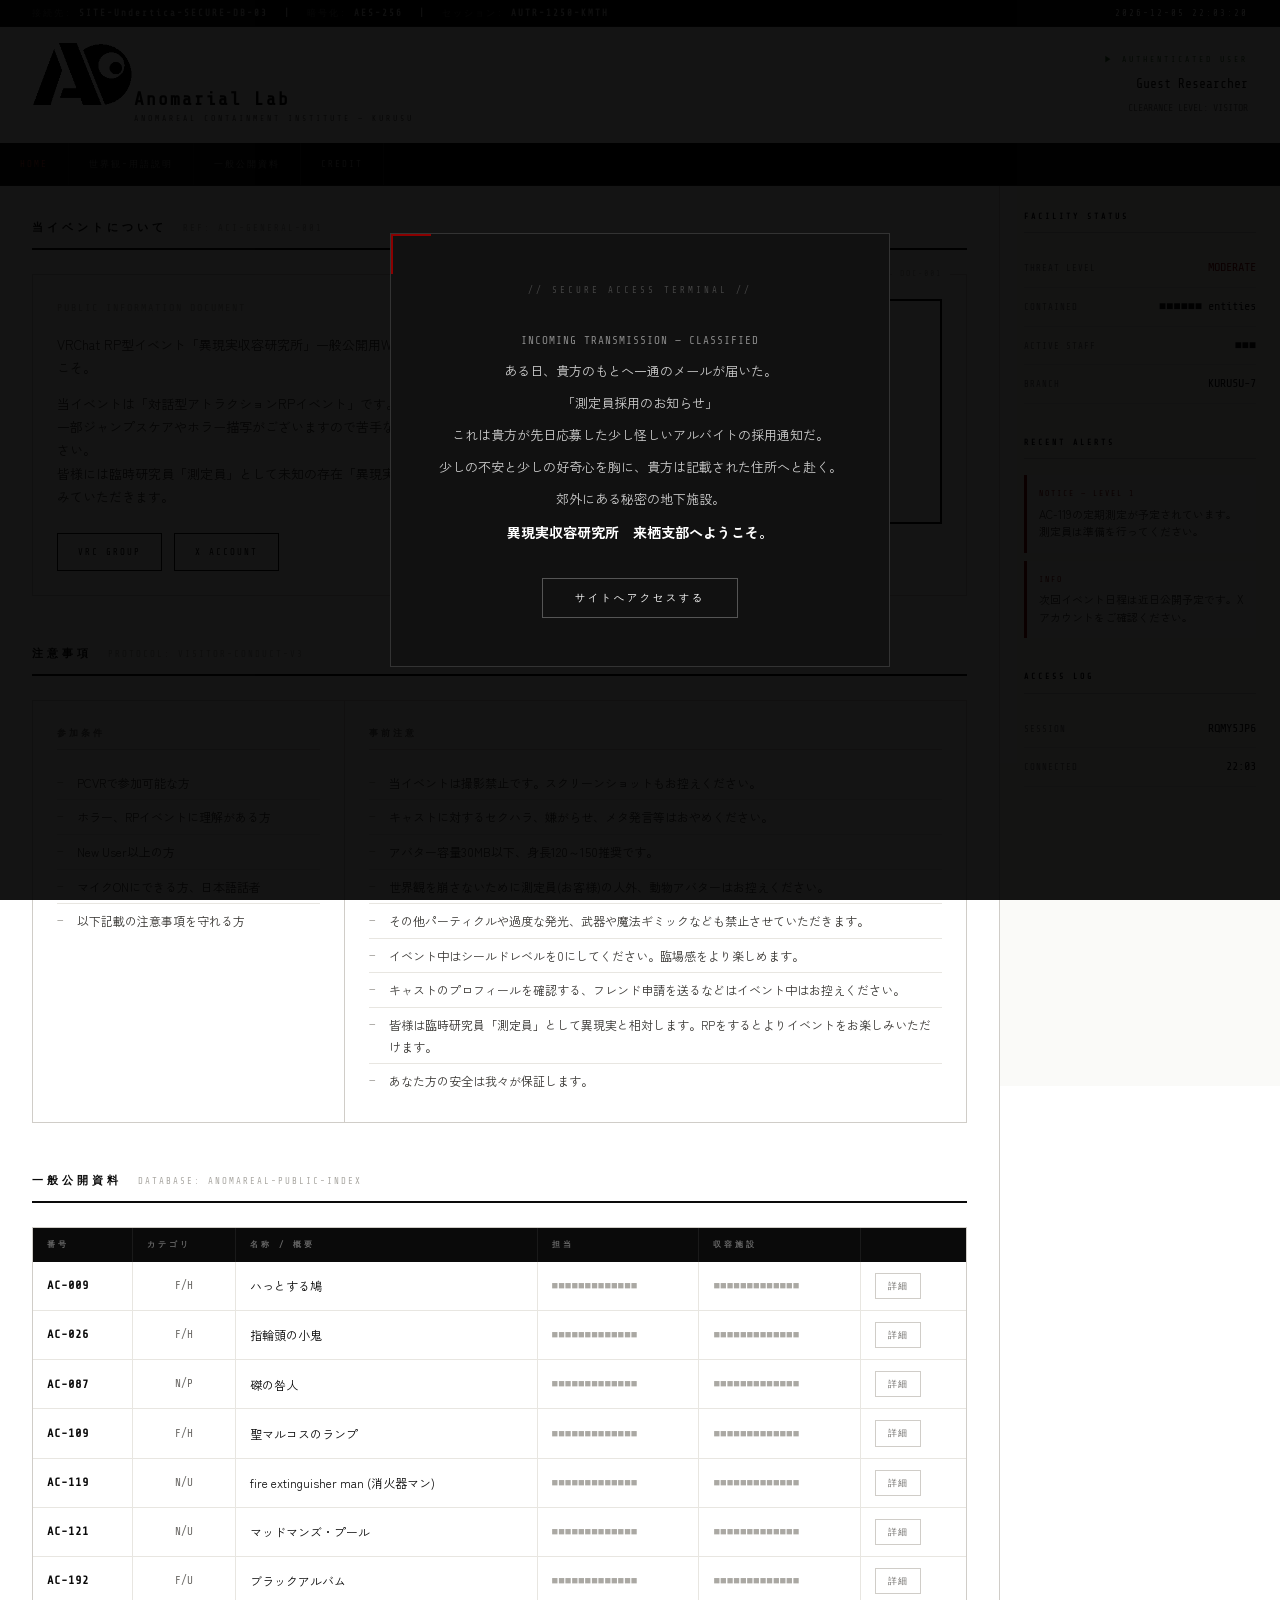
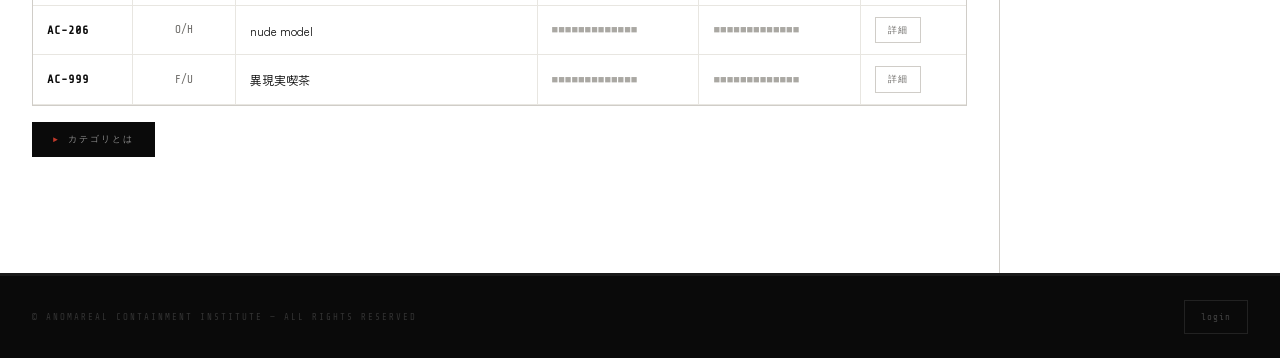
==== index.html @ 3a522d0d "Update index.html" ====
<!DOCTYPE html>
<html lang="ja">
<head>
    <meta charset="UTF-8">
    <meta name="viewport" content="width=device-width, initial-scale=1.0">
    <title>異現実収容研究所</title>
    <link rel="stylesheet" href="css/top.css">
    <link rel="stylesheet" href="css/style.css">
    <link rel="preconnect" href="https://fonts.googleapis.com">
    <link rel="preconnect" href="https://fonts.gstatic.com" crossorigin>
    <link href="https://fonts.googleapis.com/css2?family=Share+Tech+Mono&family=Zen+Kaku+Gothic+New:wght@300;400;700&family=Courier+Prime:wght@400;700&display=swap" rel="stylesheet">
    <style>
        /* ===== ACTION BUTTONS ===== */
        .anomarealActions {
            display: flex; flex-wrap: wrap; gap: 8px; padding: 16px 0 4px;
        }
        .anomarealActionBtn {
            display: inline-flex; align-items: center; gap: 8px;
            font-family: 'Share Tech Mono', 'Courier Prime', monospace; font-size: 9px; letter-spacing: 2px;
            text-transform: uppercase; padding: 10px 20px;
            background: #0a0a0a; color: #888; border: 1px solid #0a0a0a;
            cursor: pointer; transition: color 0.15s, background 0.15s; white-space: nowrap;
        }
        .anomarealActionBtn:hover { background: #1a1a1a; color: #fff; }

        /* ===== INFO POPUP ===== */
        .info-popup-overlay {
            display: flex; opacity: 0; visibility: hidden; position: fixed; inset: 0;
            background: rgba(0,0,0,0.82); justify-content: center; align-items: center;
            z-index: 9990; transition: opacity 0.3s, visibility 0.3s; padding: 20px;
        }
        .info-popup-overlay.active { opacity: 1; visibility: visible; }
        .info-popup {
            background: #fff; border: 2px solid #0a0a0a;
            width: 100%; max-width: 560px; max-height: 80vh; overflow-y: auto; position: relative;
        }
        .info-popup-header {
            background: #0a0a0a; padding: 12px 16px;
            display: flex; align-items: center; justify-content: space-between;
            position: sticky; top: 0; z-index: 1; gap: 12px;
        }
        .info-popup-header .popup-title { font-family: 'Share Tech Mono', 'Courier Prime', monospace; font-size: 9px; letter-spacing: 3px; color: #888; }
        .info-popup-header .popup-id { font-family: 'Share Tech Mono', 'Courier Prime', monospace; font-size: 8px; letter-spacing: 2px; color: #444; flex: 1; text-align: right; }
        .info-popup-close {
            font-family: 'Share Tech Mono', 'Courier Prime', monospace; font-size: 9px; letter-spacing: 1px;
            background: transparent; border: 1px solid #333; color: #555;
            padding: 4px 12px; cursor: pointer; transition: all 0.15s; flex-shrink: 0;
        }
        .info-popup-close:hover { border-color: #888; color: #aaa; }
        .info-popup-body { padding: 24px 24px 28px; }
        .info-popup-body h3 {
            font-family: 'Share Tech Mono', 'Courier Prime', monospace; font-size: 10px; letter-spacing: 3px; color: #0a0a0a;
            margin-bottom: 16px; padding-bottom: 8px; border-bottom: 1px solid #d0cdc8;
        }
        .info-popup-body p { font-size: 13px; color: #3a3835; line-height: 2; margin-bottom: 12px; }
        .info-popup-body p:last-child { margin-bottom: 0; }
        .popup-label {
            font-family: 'Share Tech Mono', 'Courier Prime', monospace; font-size: 8px; letter-spacing: 3px;
            color: #aaa8a3; display: block; margin: 20px 0 8px;
        }
        .info-popup-body ul { list-style: none; padding: 0; }
        .info-popup-body ul li {
            font-size: 12px; color: #3a3835; padding: 6px 0 6px 16px;
            border-bottom: 1px solid #e8e6e1; position: relative; line-height: 1.8;
        }
        .info-popup-body ul li::before { content: '—'; position: absolute; left: 0; font-family: 'Share Tech Mono', 'Courier Prime', monospace; color: #aaa8a3; font-size: 10px; }
        .info-popup-body ul li:last-child { border-bottom: none; }

        .anomarealActionBtn .btn-icon { font-size: 8px; color: #c0392b; }
    </style>
</head>
<body>

<!-- POPUP -->
<div id="welcomePopup" class="popup-overlay">
    <div class="popup-content">
        <p>INCOMING TRANSMISSION — CLASSIFIED</p>
        <p>ある日、貴方のもとへ一通のメールが届いた。</p>
        <p>「測定員採用のお知らせ」</p>
        <p>これは貴方が先日応募した少し怪しいアルバイトの採用通知だ。</p>
        <p>少しの不安と少しの好奇心を胸に、貴方は記載された住所へと赴く。</p>
        <p>郊外にある秘密の地下施設。</p>
        <p>異現実収容研究所　来栖支部へようこそ。</p>
        <button id="popupClose">サイトへアクセスする</button>
    </div>
</div>

<!-- TOP BAR -->
<div class="topbar">
    <span style="display: inline-block">接続先: <b>SITE-Undertica-SECURE-DB-03</b></span>
    <b>|</b>
    <span style="display: inline-block">暗号化: <b>AES-256</b></span>
    <b>|</b>
    <span style="display: inline-block">セッション: <b>AUTR-1250-KMTH</b></span>
    <span class="topbar-right" id="clock"></span>
</div>

<!-- HEADER -->
<header class="site-header">
    <a href="index.html" class="site-logo">
        <div class="logo-mark"><img src="img/logo.png" alt="Anomareal Lab"></div>
        <div class="logo-text">
            <span class="logo-main">Anomarial Lab</span>
            <span class="logo-sub">ANOMAREAL CONTAINMENT INSTITUTE — KURUSU</span>
        </div>
    </a>
    <div class="header-user">
        <span class="user-label">▶ AUTHENTICATED USER</span>
        <span class="user-name">Guest Researcher</span>
        <span class="user-level">CLEARANCE LEVEL: VISITOR</span>
    </div>
</header>

<!-- PC NAV -->
<nav class="headerNav pc">
    <ul class="site-nav">
        <li><a href="index.html" class="active">Home</a></li>
        <li><a href="glossary.html">世界観-用語説明</a></li>
        <li><a href="index.html#anomarealDB">一般公開資料</a></li>
        <li><a href="credit.html">Credit</a></li>
    </ul>
</nav>

<!-- SP NAV -->
<nav class="headerNav sp">
    <div class="sp-menu-overlay" id="spMenu">
        <ul class="site-nav">
            <li><a href="index.html">Home</a></li>
            <li><a href="glossary.html">世界観-用語説明</a></li>
            <li><a href="index.html#anomarealDB">一般公開資料</a></li>
            <li><a href="credit.html">Credit</a></li>
        </ul>
    </div>
</nav>
<button class="hamburger-btn" id="hamburger" aria-label="メニュー">
    <span class="bar"></span>
    <span class="bar"></span>
    <span class="bar"></span>
</button>

<!-- MAIN LAYOUT -->
<div class="wrap">
    <main>

        <!-- ABOUT -->
        <section style="margin-bottom: 48px;">
            <div class="section-header">
                <h2>当イベントについて</h2>
                <span class="section-id">REF: ACI-GENERAL-001</span>
            </div>
            <div class="explanationWrap">
                <div class="text-col">
                    <p>PUBLIC INFORMATION DOCUMENT</p>
                    <p>VRChat RP型イベント「異現実収容研究所」一般公開用WEBサイトへようこそ。</p>
                    <p>当イベントは「対話型アトラクションRPイベント」です。<br>
                    一部ジャンプスケアやホラー描写がございますので苦手な方はお控えください。<br>
                    皆様には臨時研究員「測定員」として未知の存在「異現実」との対話を試みていただきます。</p>
                    <div class="explanationButtonWrap">
                        <a href="https://vrchat.com/home/group/grp_bea6d950-9024-4336-a939-9d74d0cdbd9a" target="_blank" rel="noopener">VRC Group</a>
                        <a href="https://x.com/anomareal_lab" target="_blank" rel="noopener">X Account</a>
                    </div>
                </div>
                <div class="movie">
                    <iframe width="400" height="225"
                        src="https://www.youtube.com/embed/8SMOLezI03M"
                        title="異現実収容研究所　測定員向け説明動画"
                        frameborder="0"
                        allow="accelerometer; autoplay; clipboard-write; encrypted-media; gyroscope; picture-in-picture"
                        allowfullscreen></iframe>
                    <p>イベント紹介動画はこちら</p>
                </div>
            </div>
        </section>

        <!-- PRECAUTIONS -->
        <section class="precautions" style="margin-bottom: 48px;">
            <div class="section-header">
                <h2>注意事項</h2>
                <span class="section-id">PROTOCOL: VISITOR-CONDUCT-V3</span>
            </div>
            <div class="precautionsGrid">
                <div class="precautionsWrap">
                    <h3>参加条件</h3>
                    <ul>
                        <li>PCVRで参加可能な方</li>
                        <li>ホラー、RPイベントに理解がある方</li>
                        <li>New User以上の方</li>
                        <li>マイクONにできる方、日本語話者</li>
                        <li>以下記載の注意事項を守れる方</li>
                    </ul>
                </div>
                <div class="precautionsWrap">
                    <h3>事前注意</h3>
                    <ul>
                        <li>当イベントは撮影禁止です。スクリーンショットもお控えください。</li>
                        <li>キャストに対するセクハラ、嫌がらせ、メタ発言等はおやめください。</li>
                        <li>アバター容量30MB以下、身長120～150推奨です。</li>
                        <li>世界観を崩さないために測定員(お客様)の人外、動物アバターはお控えください。</li>
                        <li>その他パーティクルや過度な発光、武器や魔法ギミックなども禁止させていただきます。</li>
                        <li>イベント中はシールドレベルを0にしてください。臨場感をより楽しめます。</li>
                        <li>キャストのプロフィールを確認する、フレンド申請を送るなどはイベント中はお控えください。</li>
                        <li>皆様は臨時研究員「測定員」として異現実と相対します。RPをするとよりイベントをお楽しみいただけます。</li>
                        <li>あなた方の安全は我々が保証します。</li>
                    </ul>
                </div>
            </div>
        </section>

        <!-- DATABASE -->
        <section class="anomarealDB" id="anomarealDB">
            <div class="section-header">
                <h2>一般公開資料</h2>
                <span class="section-id">DATABASE: ANOMAREAL-PUBLIC-INDEX</span>
            </div>
            <div class="anomarealTableWrapper">
                <table class="anomarealTable">
                    <thead>
                        <tr>
                            <th>番号</th>
                            <th>カテゴリ</th>
                            <th>名称 / 概要</th>
                            <th>担当</th>
                            <th>収容施設</th>
                            <th></th>
                        </tr>
                    </thead>
                    <tbody>
                        <tr>
                            <td class="anomarealNum">AC-009</td>
                            <td class="anomarealClass">F/H</td>
                            <td class="anomarealTitle">ハっとする鳩</td>
                            <td class="anomarealCharge">■■■■■■■■■■■■■</td>
                            <td class="anomarealCharge">■■■■■■■■■■■■■</td>
                            <td><a href="public-information/AC-009.html" class="anomarealButton">詳細</a></td>
                        </tr>
                        <tr>
                            <td class="anomarealNum">AC-026</td>
                            <td class="anomarealClass">F/H</td>
                            <td class="anomarealTitle">指輪頭の小鬼</td>
                            <td class="anomarealCharge">■■■■■■■■■■■■■</td>
                            <td class="anomarealCharge">■■■■■■■■■■■■■</td>
                            <td><a href="public-information/AC-026.html" class="anomarealButton">詳細</a></td>
                        </tr>
                        <tr>
                            <td class="anomarealNum">AC-087</td>
                            <td class="anomarealClass">N/P</td>
                            <td class="anomarealTitle">磔の咎人</td>
                            <td class="anomarealCharge">■■■■■■■■■■■■■</td>
                            <td class="anomarealCharge">■■■■■■■■■■■■■</td>
                            <td><a href="public-information/AC-087.html" class="anomarealButton">詳細</a></td>
                        </tr>
                        <tr>
                            <td class="anomarealNum">AC-109</td>
                            <td class="anomarealClass">F/H</td>
                            <td class="anomarealTitle">聖マルコスのランプ</td>
                            <td class="anomarealCharge">■■■■■■■■■■■■■</td>
                            <td class="anomarealCharge">■■■■■■■■■■■■■</td>
                            <td><a href="public-information/AC-109.html" class="anomarealButton">詳細</a></td>
                        </tr>
                        <tr>
                            <td class="anomarealNum">AC-119</td>
                            <td class="anomarealClass">N/U</td>
                            <td class="anomarealTitle">fire extinguisher man (消火器マン)</td>
                            <td class="anomarealCharge">■■■■■■■■■■■■■</td>
                            <td class="anomarealCharge">■■■■■■■■■■■■■</td>
                            <td><a href="public-information/AC-119.html" class="anomarealButton">詳細</a></td>
                        </tr>
                        <tr>
                            <td class="anomarealNum">AC-121</td>
                            <td class="anomarealClass">N/U</td>
                            <td class="anomarealTitle">マッドマンズ・プール</td>
                            <td class="anomarealCharge">■■■■■■■■■■■■■</td>
                            <td class="anomarealCharge">■■■■■■■■■■■■■</td>
                            <td><a href="public-information/AC-121.html" class="anomarealButton">詳細</a></td>
                        </tr>
                        <tr>
                            <td class="anomarealNum">AC-192</td>
                            <td class="anomarealClass">F/U</td>
                            <td class="anomarealTitle">ブラックアルバム</td>
                            <td class="anomarealCharge">■■■■■■■■■■■■■</td>
                            <td class="anomarealCharge">■■■■■■■■■■■■■</td>
                            <td><a href="public-information/AC-192.html" class="anomarealButton">詳細</a></td>
                        </tr>
                        <tr>
                            <td class="anomarealNum">AC-206</td>
                            <td class="anomarealClass">O/H</td>
                            <td class="anomarealTitle">nude model</td>
                            <td class="anomarealCharge">■■■■■■■■■■■■■</td>
                            <td class="anomarealCharge">■■■■■■■■■■■■■</td>
                            <td><a href="public-information/AC-206.html" class="anomarealButton">詳細</a></td>
                        </tr>
                        <tr>
                            <td class="anomarealNum">AC-999</td>
                            <td class="anomarealClass">F/U</td>
                            <td class="anomarealTitle">異現実喫茶</td>
                            <td class="anomarealCharge">■■■■■■■■■■■■■</td>
                            <td class="anomarealCharge">■■■■■■■■■■■■■</td>
                            <td><a href="public-information/AC-999.html" class="anomarealButton">詳細</a></td>
                        </tr>
                    </tbody>
                </table>
            </div>
            <div class="anomarealActions">
                <button class="anomarealActionBtn" id="infoBtn">
                    <span class="btn-icon">&#9658;</span>カテゴリとは
                </button>
            </div>

            <div class="info-popup-overlay" id="infoPopup">
                <div class="info-popup">
                    <div class="info-popup-header">
                        <span class="popup-title">TERMS &amp; DISCLAIMER</span>
                        <span class="popup-id">ACI-LEGAL-001</span>
                        <button class="info-popup-close" data-target="infoPopup">&#10005;</button>
                    </div>
                    <div class="info-popup-body">
                        <h3>カテゴリ</h3>
                        <span class="popup-label">TERMS OF USE</span>
                        <ul>
                            <li>適切な収容管理のためにカテゴリを選別する必要がある。友好/危険の頭文字表記で記録する。O/P(敵対かつ危険)は抹消対象とする。</li>
                            <li>
                                友好カテゴリ<br>
                                Opponents・・・敵対、攻撃的<br>
                                Neutral・・・中立<br>
                                Friendly・・・友好、献身的<br>
                            </li>
                            <li>
                                危険カテゴリ<br>
                                Perilous・・・危険かつ制御不能、強大な力<br>
                                Useful・・・危険かつ制御可能、有用可能<br>
                                Harmless・・・無害、有用性なし<br>
                            </li>
                        </ul>
                    </div>
                </div>
            </div>
        </section>

    </main>

    <!-- ASIDE -->
    <aside>
        <div class="aside-block">
            <h3>Facility Status</h3>
            <div class="aside-stat">
                <span class="label">THREAT LEVEL</span>
                <span class="value red">MODERATE</span>
            </div>
            <div class="aside-stat">
                <span class="label">CONTAINED</span>
                <span class="value">■■■■■■ entities</span>
            </div>
            <div class="aside-stat">
                <span class="label">ACTIVE STAFF</span>
                <span class="value">■■■</span>
            </div>
            <div class="aside-stat">
                <span class="label">BRANCH</span>
                <span class="value">KURUSU-7</span>
            </div>
        </div>
        <div class="aside-block">
            <h3>Recent Alerts</h3>
            <div class="aside-alert">
                <div class="alert-level">NOTICE — LEVEL 1</div>
                <p>AC-119の定期測定が予定されています。測定員は準備を行ってください。</p>
            </div>
            <div class="aside-alert">
                <div class="alert-level">INFO</div>
                <p>次回イベント日程は近日公開予定です。Xアカウントをご確認ください。</p>
            </div>
        </div>
        <div class="aside-block">
            <h3>Access Log</h3>
            <div class="aside-stat">
                <span class="label">SESSION</span>
                <span class="value" id="sessionId">—</span>
            </div>
            <div class="aside-stat">
                <span class="label">CONNECTED</span>
                <span class="value" id="connTime">—</span>
            </div>
        </div>
    </aside>
</div>

<!-- FOOTER -->
<footer class="site-footer">
    <span class="footer-copy">© ANOMAREAL CONTAINMENT INSTITUTE — ALL RIGHTS RESERVED</span>
    <ul>
        <li><a href="login.html">login</a></li>
    </ul>
</footer>

<script>
    // Popup — sessionStorage で離脱するまで再表示しない
    const popup = document.getElementById('welcomePopup');
    if (!sessionStorage.getItem('popupSeen')) {
        popup.classList.add('active');
    }
    document.getElementById('popupClose').addEventListener('click', () => {
        popup.classList.remove('active');
        sessionStorage.setItem('popupSeen', '1');
    });
    // 閉じるボタンを押さずに別ページへ移動した場合もフラグを保存
    window.addEventListener('pagehide', () => {
        sessionStorage.setItem('popupSeen', '1');
    });
 
    // Clock
    function updateClock() {
        const now = new Date();
        const pad = n => String(n).padStart(2, '0');
        document.getElementById('clock').textContent =
            `${now.getFullYear()}-${pad(now.getMonth()+1)}-${pad(now.getDate())} ${pad(now.getHours())}:${pad(now.getMinutes())}:${pad(now.getSeconds())}`;
    }
    setInterval(updateClock, 1000);
    updateClock();
 
    // Session info
    const sid = Math.random().toString(36).slice(2, 10).toUpperCase();
    document.getElementById('sessionId').textContent = sid;
    const now = new Date();
    document.getElementById('connTime').textContent =
        `${String(now.getHours()).padStart(2,'0')}:${String(now.getMinutes()).padStart(2,'0')}`;
 
    // Hamburger
    const btn = document.getElementById('hamburger');
    const menu = document.getElementById('spMenu');
    btn.addEventListener('click', () => {
        const open = btn.classList.toggle('is-open');
        menu.classList.toggle('is-open', open);
        document.body.classList.toggle('nav-open', open);
    });
</script>
<script>
    // ===== INFO POPUPS =====
    function openInfoPopup(id) {
        document.getElementById(id).classList.add('active');
        document.body.classList.add('nav-open');
    }
    function closeInfoPopup(id) {
        document.getElementById(id).classList.remove('active');
        if (!document.querySelector('.info-popup-overlay.active')) {
            document.body.classList.remove('nav-open');
        }
    }
    document.getElementById('infoBtn').addEventListener('click',     () => openInfoPopup('infoPopup'));
    document.querySelectorAll('.info-popup-close').forEach(el => {
        el.addEventListener('click', () => closeInfoPopup(el.dataset.target));
    });
    document.querySelectorAll('.info-popup-overlay').forEach(overlay => {
        overlay.addEventListener('click', e => {
            if (e.target === overlay) closeInfoPopup(overlay.id);
        });
    });
    document.addEventListener('keydown', e => {
        if (e.key === 'Escape') {
            document.querySelectorAll('.info-popup-overlay.active').forEach(el => closeInfoPopup(el.id));
        }
    });
</script>
<script src="https://code.jquery.com/jquery-3.7.1.min.js"></script>
<script>
    $(function () {
        $('a[href^="#"]').click(function () {
            var speed = 400;
            var href = $(this).attr("href");
            var target = $(href == "#" || href == "" ? 'html' : href);
            var position = target.offset().top;
            $('body,html').animate({
                scrollTop: position - 100
            }, speed, 'swing');
            return false;
        });
    });
</script>
</body>
</html>
---- css/top.css ----
/* ===== POPUP ===== */
.popup-overlay {
    display: flex;
    opacity: 0;
    visibility: hidden;
    position: fixed;
    inset: 0;
    background: rgba(0,0,0,0.92);
    justify-content: center;
    align-items: center;
    z-index: 9999;
    transition: opacity 0.8s ease, visibility 0.8s ease;
}

.popup-overlay.active {
    opacity: 1;
    visibility: visible;
}
.popup-content {
    background: #111;
    border: 1px solid #333;
    padding: 48px 40px;
    max-width: 500px;
    width: 90%;
    text-align: center;
    position: relative;
}
.popup-content::before {
    content: '// SECURE ACCESS TERMINAL //';
    display: block;
    font-family: 'Share Tech Mono', 'Courier Prime', monospace;
    font-size: 9px;
    letter-spacing: 3px;
    color: #444;
    margin-bottom: 32px;
}
.popup-content::after {
    content: '';
    position: absolute;
    top: 0; left: 0;
    width: 40px; height: 40px;
    border-top: 2px solid #8b0000;
    border-left: 2px solid #8b0000;
}
.popup-content p {
    color: #ccc;
    font-size: 13px;
    line-height: 2;
    font-family: 'Zen Kaku Gothic New', sans-serif;
    margin-bottom: 6px;
}
.popup-content p:first-of-type {
    color: #888;
    font-size: 11px;
    font-family: 'Share Tech Mono', 'Courier Prime', monospace;
    letter-spacing: 1px;
}
.popup-content p:last-of-type {
    color: #fff;
    font-size: 14px;
    font-weight: 700;
    margin-bottom: 32px;
}
#popupClose {
    font-family: 'Share Tech Mono', 'Courier Prime', monospace;
    font-size: 10px;
    letter-spacing: 3px;
    text-transform: uppercase;
    background: transparent;
    color: #fff;
    border: 1px solid #555;
    padding: 12px 32px;
    cursor: pointer;
    transition: all 0.2s;
}
#popupClose:hover {
    border-color: #8b0000;
    color: #8b0000;
}

/* ===== SECTION HEADERS ===== */
.section-header {
    display: flex;
    align-items: baseline;
    gap: 16px;
    margin-bottom: 24px;
    padding-bottom: 10px;
    border-bottom: 2px solid #0a0a0a;
}
.section-header h2 {
    font-family: 'Share Tech Mono', 'Courier Prime', monospace;
    font-size: 11px;
    letter-spacing: 4px;
    text-transform: uppercase;
    color: #0a0a0a;
}
.section-header .section-id {
    font-family: 'Share Tech Mono', 'Courier Prime', monospace;
    font-size: 9px;
    color: #aaa8a3;
    letter-spacing: 2px;
}

/* ===== EXPLANATION ===== */
.explanationWrap {
    display: flex;
    gap: 48px;
    align-items: flex-start;
    margin-bottom: 48px;
    padding: 24px;
    background: #fff;
    border: 1px solid #d0cdc8;
    position: relative;
}
.explanationWrap::before {
    content: 'DOC-001';
    position: absolute;
    top: -1px; right: 16px;
    font-family: 'Share Tech Mono', 'Courier Prime', monospace;
    font-size: 8px;
    letter-spacing: 2px;
    color: #aaa8a3;
    background: #fff;
    padding: 0 8px;
    transform: translateY(-50%);
}
.explanationWrap .text-col { 
    flex: 1; min-width: 0; 
}
.explanationWrap p {
    color: #3a3835;
    margin-bottom: 12px;
    font-size: 13px;
}
.explanationWrap p:first-child {
    font-family: 'Share Tech Mono', 'Courier Prime', monospace;
    font-size: 10px;
    letter-spacing: 2px;
    color: #aaa8a3;
    margin-bottom: 16px;
}

.explanationButtonWrap {
    display: flex;
    gap: 12px;
    margin-top: 24px;
}
.explanationButtonWrap a {
    font-family: 'Share Tech Mono', 'Courier Prime', monospace;
    font-size: 9px;
    letter-spacing: 2px;
    text-transform: uppercase;
    padding: 10px 20px;
    border: 1px solid #0a0a0a;
    color: #0a0a0a;
    transition: all 0.15s;
}
.explanationButtonWrap a:hover {
    background: #0a0a0a;
    color: #fff
}

.movie { flex-shrink: 0; }
.movie iframe {
    display: block;
    border: 2px solid #0a0a0a;
    max-width: 100%;
}
.movie p {
    font-family: 'Share Tech Mono', 'Courier Prime', monospace;
    font-size: 9px;
    letter-spacing: 1px;
    color: #aaa8a3;
    text-align: center;
    margin-top: 6px !important;
}

/* ===== PRECAUTIONS ===== */
.precautions {
    margin-bottom: 48px;
}
.precautionsGrid {
    display: grid;
    grid-template-columns: 1fr 2fr;
    gap: 1px;
    background: #d0cdc8;
    border: 1px solid #d0cdc8;
}
.precautionsWrap {
    background: #fff;
    padding: 24px;
}
.precautionsWrap h3 {
    font-family: 'Share Tech Mono', 'Courier Prime', monospace;
    font-size: 9px;
    letter-spacing: 3px;
    text-transform: uppercase;
    color: #6b6966;
    margin-bottom: 16px;
    padding-bottom: 8px;
    border-bottom: 1px solid #d0cdc8;
}
.precautionsWrap ul {
    list-style: none;
    padding: 0;
}
.precautionsWrap ul li {
    font-size: 12px;
    color: #3a3835;
    padding: 6px 0 6px 20px;
    border-bottom: 1px solid #e8e6e1;
    position: relative;
}
.precautionsWrap ul li::before {
    content: '—';
    position: absolute;
    left: 0;
    font-family: 'Share Tech Mono', 'Courier Prime', monospace;
    color: #aaa8a3;
}
.precautionsWrap ul li:last-child { 
    border-bottom: none; 
}

/* ===== DATABASE TABLE ===== */
.anomarealDB {
    margin-bottom: 48px;
}
.anomarealTableWrapper {
    width: 100%;
    overflow-x: auto;
    display: block;
    border: 1px solid #d0cdc8;
    -webkit-overflow-scrolling: touch;
}
.anomarealTable {
    width: 100%;
    min-width: 640px;
    border-collapse: collapse;
    font-size: 12px;
    background: #fff;
}
.anomarealTable thead tr {
    background: #0a0a0a;
}
.anomarealTable th {
    font-family: 'Share Tech Mono', 'Courier Prime', monospace;
    font-size: 8px;
    letter-spacing: 3px;
    text-transform: uppercase;
    color: #666;
    text-align: left;
    padding: 10px 14px;
    white-space: nowrap;
    border-right: 1px solid #1a1a1a;
}
.anomarealTable th:last-child { 
    border-right: none; 
}
.anomarealTable tbody tr {
    cursor: pointer;
    border-bottom: 1px solid #e8e6e1;
    transition: background 0.1s;
}
.anomarealTable tbody tr:hover {
     background: #e8e6e1;
    }
.anomarealTable tbody tr td {
    padding: 11px 14px;
    vertical-align: middle;
    border-right: 1px solid #e8e6e1;
}
.anomarealTable tbody tr td:last-child { 
    border-right: none;
}
.anomarealNum {
    font-family: 'Share Tech Mono', 'Courier Prime', monospace;
    font-size: 12px;
    font-weight: bold;
    color: #0a0a0a;
    white-space: nowrap;
    letter-spacing: 1px;
}
.anomarealClass {
    font-family: 'Share Tech Mono', 'Courier Prime', monospace;
    font-size: 11px;
    text-align: center;
    white-space: nowrap;
    color: #6b6966;
}
.anomarealTitle {
    font-size: 12px;
    color: #0a0a0a;
}
.anomarealCharge {
    font-family: 'Share Tech Mono', 'Courier Prime', monospace;
    font-size: 11px;
    color: #aaa8a3;
    white-space: nowrap;
}
.anomarealButton {
    display: inline-block;
    padding: 4px 12px;
    background: transparent;
    border: 1px solid #d0cdc8;
    font-family: 'Share Tech Mono', 'Courier Prime', monospace;
    font-size: 9px;
    letter-spacing: 1px;
    color: #6b6966;
    white-space: nowrap;
    transition: all 0.1s;
}
.anomarealButton:hover {
    border-color: #0a0a0a;
    color: #0a0a0a;
    background: #0a0a0a;
    color: #fff;
}

@media (max-width: 768px) {
    .explanationWrap {
        flex-direction: column;
        gap: 24px;
        padding: 20px 16px;
    }
    .explanationWrap .movie {
        margin: 0 auto;
    }
    .movie iframe { 
        width: 100%; height: auto; aspect-ratio: 16/9; 
    }
    .precautionsGrid {
        grid-template-columns: 1fr;
    }
}

@media (max-width: 480px) {
    .explanationButtonWrap { 
        flex-direction: column; 
    }
    .explanationButtonWrap a { 
        text-align: center; 
    }
}
---- css/style.css ----
*, *::before, *::after { 
    box-sizing: border-box; margin: 0; padding: 0; 
}

html {
    background: #0a0a0a;
    scroll-behavior: smooth;
}

body {
    background: #fff;
    font-family: 'Zen Kaku Gothic New', sans-serif;
    font-size: 13px;
    line-height: 1.8;
    color: #000;
    min-height: 100vh;
    max-width: 1920px;
    margin: 0 auto;
    position: relative;
}

a { 
    text-decoration: none; color: inherit;
}

/* ===== TOP BAR ===== */
.topbar {
    background: #0a0a0a;
    color: #555;
    font-family: 'Share Tech Mono', 'Courier Prime', monospace;
    font-size: 9px;
    padding: 5px 32px;
    display: flex;
    align-items: center;
    gap: 16px;
    letter-spacing: 2px;
    border-bottom: 1px solid #1a1a1a;
}
.topbar b { 
    color: #b7b7b7;
 }
.topbar .topbar-right {
    margin-left: auto;
    color: #fff;
}

/* ===== HEADER ===== */
.site-header {
    background: #fff;
    padding: 16px 32px;
    display: flex;
    align-items: center;
    justify-content: space-between;
    gap: 20px;
}
.site-logo {
    display: flex;
    align-items: baseline;
    gap: 12px;
    text-decoration: none;
}
.site-logo .logo-mark {
    width: 90px;
    height: 60px;
}
.site-logo .logo-mark img {
    width: 100px;
    height: fit-content;
}
.site-logo .logo-text {
    display: flex;
    flex-direction: column;
}
.site-logo .logo-text .logo-main {
    font-family: 'Share Tech Mono', 'Courier Prime', monospace;
    font-size: 18px;
    font-weight: bold;
    color: #0a0a0a;
    letter-spacing: 2px;
    line-height: 1;
}
.site-logo .logo-text .logo-sub {
    font-family: 'Share Tech Mono', 'Courier Prime', monospace;
    font-size: 8px;
    color: #53514e;
    letter-spacing: 3px;
    margin-top: 4px;
}

.header-user {
    display: flex;
    flex-direction: column;
    align-items: flex-end;
    gap: 4px;
}
.user-label {
    font-family: 'Share Tech Mono', 'Courier Prime', monospace;
    font-size: 8px;
    letter-spacing: 3px;
    color: #2a6b2a;
    text-transform: uppercase;
}
.user-name {
    font-family: 'Share Tech Mono', 'Courier Prime', monospace;
    font-size: 13px;
    color: #0a0a0a;
}
.user-level {
    font-family: 'Share Tech Mono', 'Courier Prime', monospace;
    font-size: 10px;
    color: #6b6966;
}

/* ===== NAV ===== */
.headerNav.pc {
    background: #0a0a0a;
    border-bottom: 1px solid #1a1a1a;
    position: sticky;
    top: 0;
    z-index: 100;
}
.headerNav.pc .site-nav {
    display: flex;
    list-style: none;
}
.headerNav.pc .site-nav a {
    display: block;
    padding: 13px 20px;
    font-family: 'Share Tech Mono', 'Courier Prime', monospace;
    font-size: 9px;
    letter-spacing: 2px;
    text-transform: uppercase;
    color: #888;
    text-decoration: none;
    transition: color 0.2s, background 0.2s;
    white-space: nowrap;
    border-right: 1px solid #1a1a1a;
}
.headerNav.pc .site-nav a:hover {
    color: #fff;
    background: #1a1a1a;
}
.headerNav.pc .site-nav a.active { 
    color: #c0392b;
}

/* ===== LAYOUT ===== */
.wrap {
    display: flex;
    gap: 0;
    align-items: flex-start;
}
main {
    flex: 1;
    min-width: 0;
    padding: 32px 32px 64px;
    border-right: 1px solid #d0cdc8;
}

/* ===== ASIDE ===== */
aside {
    width: 280px;
    flex-shrink: 0;
    padding: 24px;
    background: #fafaf8;
    min-height: 100vh;
}
.aside-block {
    margin-bottom: 32px;
}
.aside-block h3 {
    font-family: 'Share Tech Mono', 'Courier Prime', monospace;
    font-size: 8px;
    letter-spacing: 3px;
    text-transform: uppercase;
    color: var(--gray-300);
    padding-bottom: 8px;
    border-bottom: 1px solid #d0cdc8;
    margin-bottom: 16px;
}
.aside-stat {
    display: flex;
    justify-content: space-between;
    align-items: baseline;
    padding: 8px 0;
    border-bottom: 1px solid #e8e6e1;
}
.aside-stat .label {
    font-family: 'Share Tech Mono', 'Courier Prime', monospace;
    font-size: 9px;
    letter-spacing: 1px;
    color: #6b6966;
}
.aside-stat .value {
    font-family: 'Share Tech Mono', 'Courier Prime', monospace;
    font-size: 12px;
    color: #0a0a0a;
}
.aside-stat .value.red { 
    color: #8b0000;
}
.aside-alert {
    background: #fff;
    border-left: 3px solid #8b0000;
    padding: 12px;
    margin-bottom: 8px;
}
.aside-alert .alert-level {
    font-family: 'Share Tech Mono', 'Courier Prime', monospace;
    font-size: 8px;
    letter-spacing: 2px;
    color: #8b0000;
    margin-bottom: 4px;
}
.aside-alert p {
    font-size: 11px;
    color: #3a3835;
    line-height: 1.6;
}

/* ===== FOOTER ===== */
.site-footer {
    background: #0a0a0a;
    color: #444;
    padding: 24px 32px;
    display: flex;
    align-items: center;
    justify-content: space-between;
    flex-wrap: wrap;
    gap: 16px;
    border-top: 3px solid #1a1a1a;
}
.site-footer .footer-copy {
    font-family: 'Share Tech Mono', 'Courier Prime', monospace;
    font-size: 9px;
    letter-spacing: 2px;
    color: #333;
}
.site-footer ul {
    display: flex;
    list-style: none;
    gap: 0;
}
.site-footer ul li a {
    font-family: 'Share Tech Mono', 'Courier Prime', monospace;
    font-size: 9px;
    letter-spacing: 1px;
    color: #444;
    padding: 8px 16px;
    border: 1px solid #222;
    margin-left: -1px;
    display: block;
    transition: all 0.15s;
}
.site-footer ul li a:hover {
    background: #1a1a1a;
    color: #888;
}

/* ===== MOBILE NAV ===== */
.headerNav.sp { 
    display: none; 
}
.hamburger-btn {
    position: fixed;
    top: 14px; right: 16px;
    z-index: 1000;
    display: none;
    flex-direction: column;
    justify-content: center;
    align-items: center;
    gap: 5px;
    width: 44px; height: 44px;
    background: #0a0a0a;
    border: 1px solid #333;
    cursor: pointer;
    padding: 0;
}
.hamburger-btn .bar {
    display: block;
    width: 22px; height: 1.5px;
    background: #fff;
    transition: transform 0.3s, opacity 0.3s;
    transform-origin: center;
}
.hamburger-btn.is-open .bar:nth-child(1) { 
    transform: translateY(6.5px) rotate(45deg);
}
.hamburger-btn.is-open .bar:nth-child(2) { 
    opacity: 0; transform: scaleX(0); 
}
.hamburger-btn.is-open .bar:nth-child(3) {
     transform: translateY(-6.5px) rotate(-45deg); 
}

.sp-menu-overlay {
    position: fixed;
    inset: 0;
    z-index: 999;
    background: #0a0a0a;
    display: flex;
    flex-direction: column;
    justify-content: center;
    align-items: center;
    opacity: 0;
    pointer-events: none;
    transition: opacity 0.3s;
}
.sp-menu-overlay.is-open { 
    opacity: 1; pointer-events: auto; 
}
.headerNav.sp .site-nav { 
    list-style: none; text-align: center; width: 100%; 
}
.headerNav.sp .site-nav a {
    display: block;
    padding: 18px 32px;
    font-family: 'Share Tech Mono', 'Courier Prime', monospace;
    font-size: 11px;
    letter-spacing: 3px;
    text-transform: uppercase;
    color: #666;
    border-bottom: 1px solid #1a1a1a;
    transition: color 0.2s;
}
.headerNav.sp .site-nav li:first-child a { 
    border-top: 1px solid #1a1a1a; 
}
.headerNav.sp .site-nav a:hover { 
    color: #fff; 
}
.sp-menu-overlay .site-nav li {
    transform: translateY(12px);
    opacity: 0;
    transition: transform 0.4s, opacity 0.4s;
}
.sp-menu-overlay.is-open .site-nav li { transform: translateY(0); opacity: 1; }
.sp-menu-overlay.is-open .site-nav li:nth-child(1) { transition-delay: 0.05s; }
.sp-menu-overlay.is-open .site-nav li:nth-child(2) { transition-delay: 0.10s; }
.sp-menu-overlay.is-open .site-nav li:nth-child(3) { transition-delay: 0.15s; }
.sp-menu-overlay.is-open .site-nav li:nth-child(4) { transition-delay: 0.20s; }
.sp-menu-overlay.is-open .site-nav li:nth-child(5) { transition-delay: 0.25s; }

body.nav-open { 
    overflow: hidden; 
}

/* ===== RESPONSIVE ===== */
@media (max-width: 1200px) {
    aside { 
        width: 240px; 
    }
}
@media (max-width: 1024px) {
    aside { 
        display: none; 
    }
    main { 
        border-right: none; 
    }
}
@media (max-width: 768px) {
    .topbar {
         padding: 5px 16px; 
        }
    .site-header { 
        padding: 12px 16px; 
    }
    .site-logo .logo-text .logo-main { 
        font-size: 14px; 
    }
    .site-logo .logo-text .logo-sub {
         display: none; 
        }
    .header-user { 
        display: none; 
    }
    .topbar .topbar-right {
        display: none;
    }
    .headerNav.pc { 
        display: none; 
    }
    .headerNav.sp { 
        display: block; 
    }
    .hamburger-btn { 
        display: flex;
     }
    main { 
        padding: 20px 16px 48px; 
    }
    .site-footer {
        flex-direction: column;
        align-items: flex-start;
        padding: 20px 16px;
    }
}
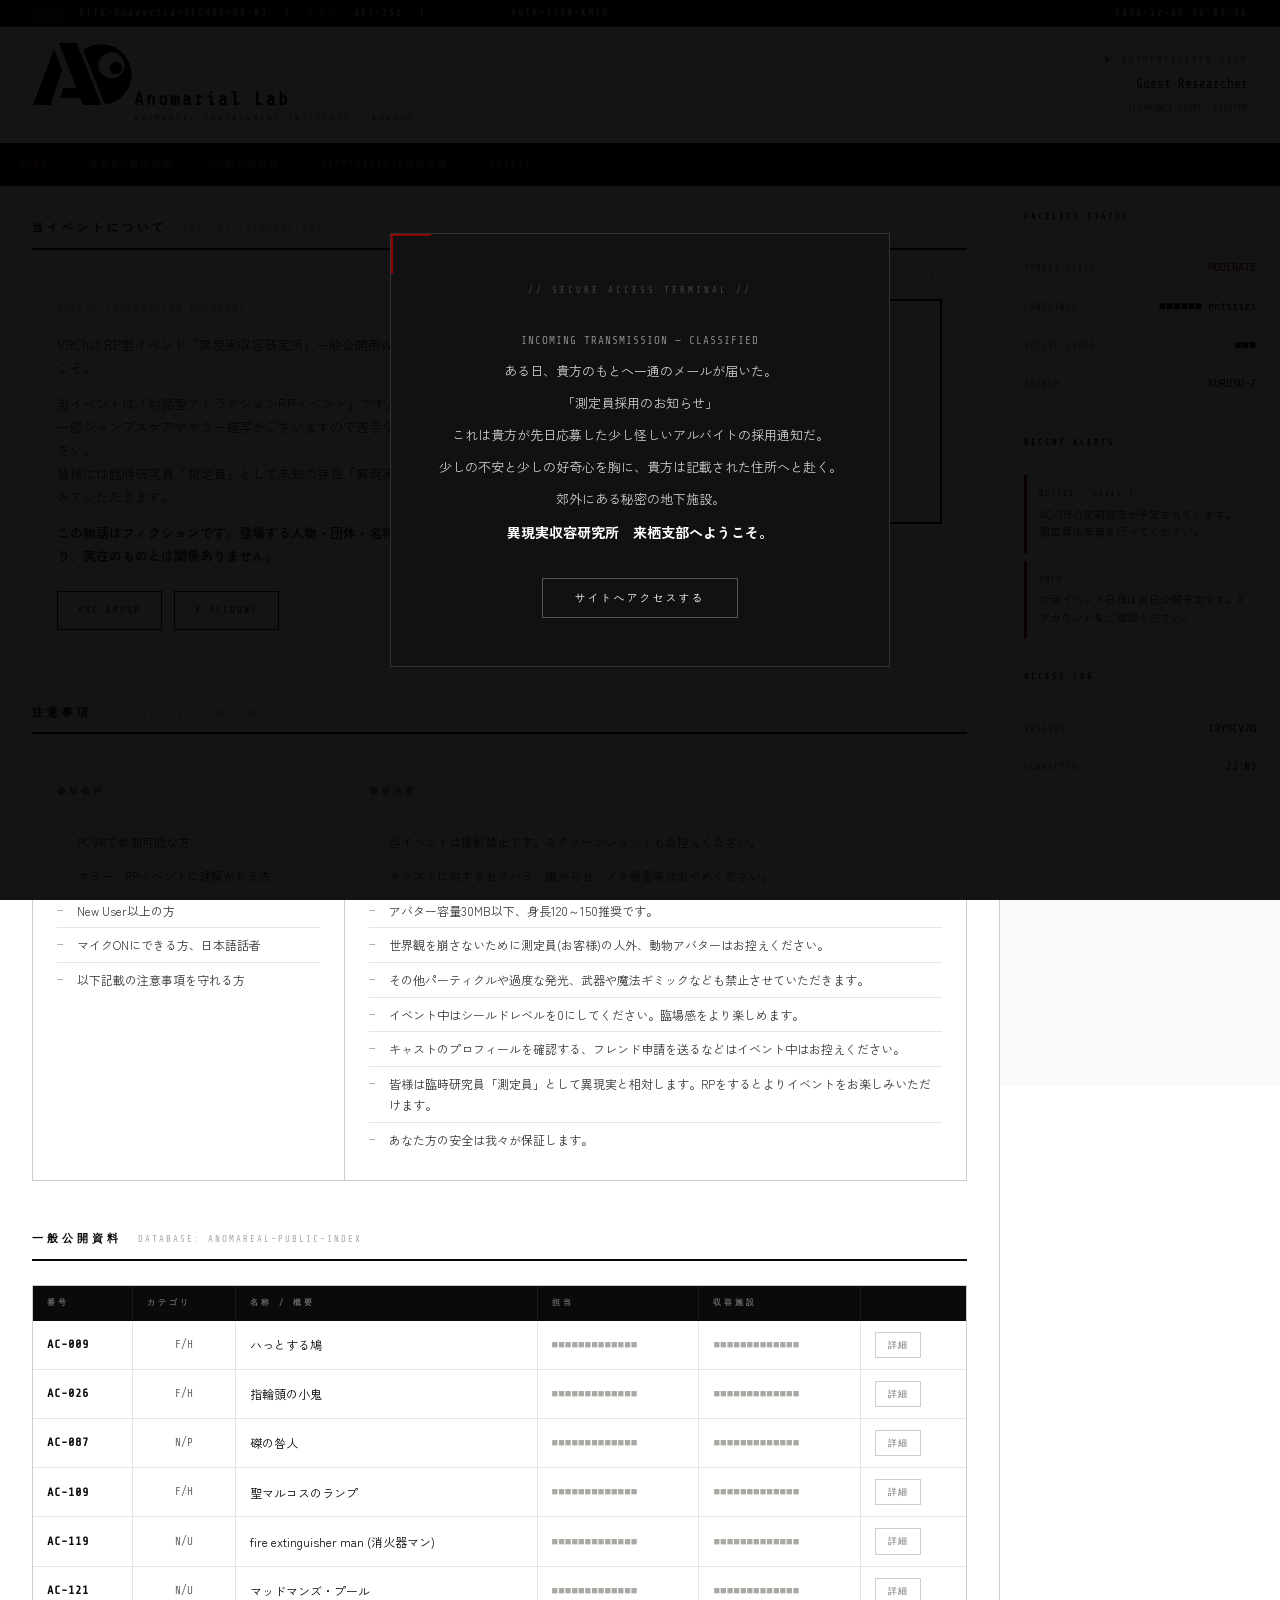
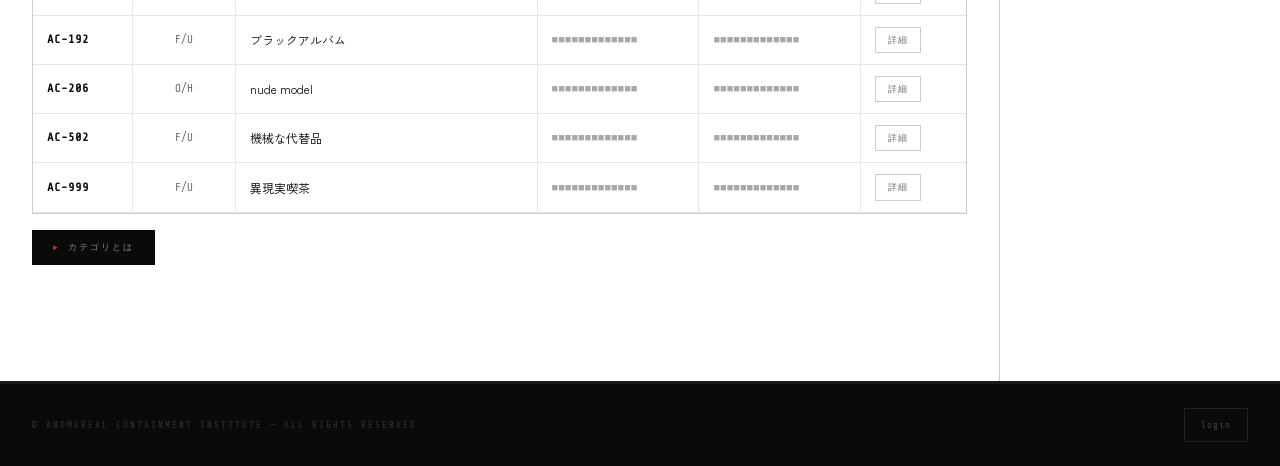
==== commit e7f437f9: "Add files via upload" ====
--- a/index.html
+++ b/index.html
@@ -117,6 +117,7 @@
         <li><a href="index.html" class="active">Home</a></li>
         <li><a href="glossary.html">世界観-用語説明</a></li>
         <li><a href="index.html#anomarealDB">一般公開資料</a></li>
+        <li><a href="rolefit.html">AnomerealLab役職診断</a></li>
         <li><a href="credit.html">Credit</a></li>
     </ul>
 </nav>
@@ -127,7 +128,7 @@
         <ul class="site-nav">
             <li><a href="index.html">Home</a></li>
             <li><a href="glossary.html">世界観-用語説明</a></li>
-            <li><a href="index.html#anomarealDB">一般公開資料</a></li>
+            <li><a href="rolefit.html">一般公開資料</a></li>
             <li><a href="credit.html">Credit</a></li>
         </ul>
     </div>
@@ -155,6 +156,7 @@
                     <p>当イベントは「対話型アトラクションRPイベント」です。<br>
                     一部ジャンプスケアやホラー描写がございますので苦手な方はお控えください。<br>
                     皆様には臨時研究員「測定員」として未知の存在「異現実」との対話を試みていただきます。</p>
+                    <p style="font-weight: bold;">この物語はフィクションです。登場する人物・団体・名称等は架空であり、実在のものとは関係ありません。</p>
                     <div class="explanationButtonWrap">
                         <a href="https://vrchat.com/home/group/grp_bea6d950-9024-4336-a939-9d74d0cdbd9a" target="_blank" rel="noopener">VRC Group</a>
                         <a href="https://x.com/anomareal_lab" target="_blank" rel="noopener">X Account</a>
@@ -162,7 +164,7 @@
                 </div>
                 <div class="movie">
                     <iframe width="400" height="225"
-                        src="https://www.youtube.com/embed/8SMOLezI03M"
+                        src="https://www.youtube.com/embed/udHeMA-ICes"
                         title="異現実収容研究所　測定員向け説明動画"
                         frameborder="0"
                         allow="accelerometer; autoplay; clipboard-write; encrypted-media; gyroscope; picture-in-picture"
@@ -288,6 +290,14 @@
                             <td class="anomarealCharge">■■■■■■■■■■■■■</td>
                             <td class="anomarealCharge">■■■■■■■■■■■■■</td>
                             <td><a href="public-information/AC-206.html" class="anomarealButton">詳細</a></td>
+                        </tr>
+                        <tr>
+                            <td class="anomarealNum">AC-502</td>
+                            <td class="anomarealClass">F/U</td>
+                            <td class="anomarealTitle">機械な代替品</td>
+                            <td class="anomarealCharge">■■■■■■■■■■■■■</td>
+                            <td class="anomarealCharge">■■■■■■■■■■■■■</td>
+                            <td><a href="public-information/AC-502.html" class="anomarealButton">詳細</a></td>
                         </tr>
                         <tr>
                             <td class="anomarealNum">AC-999</td>
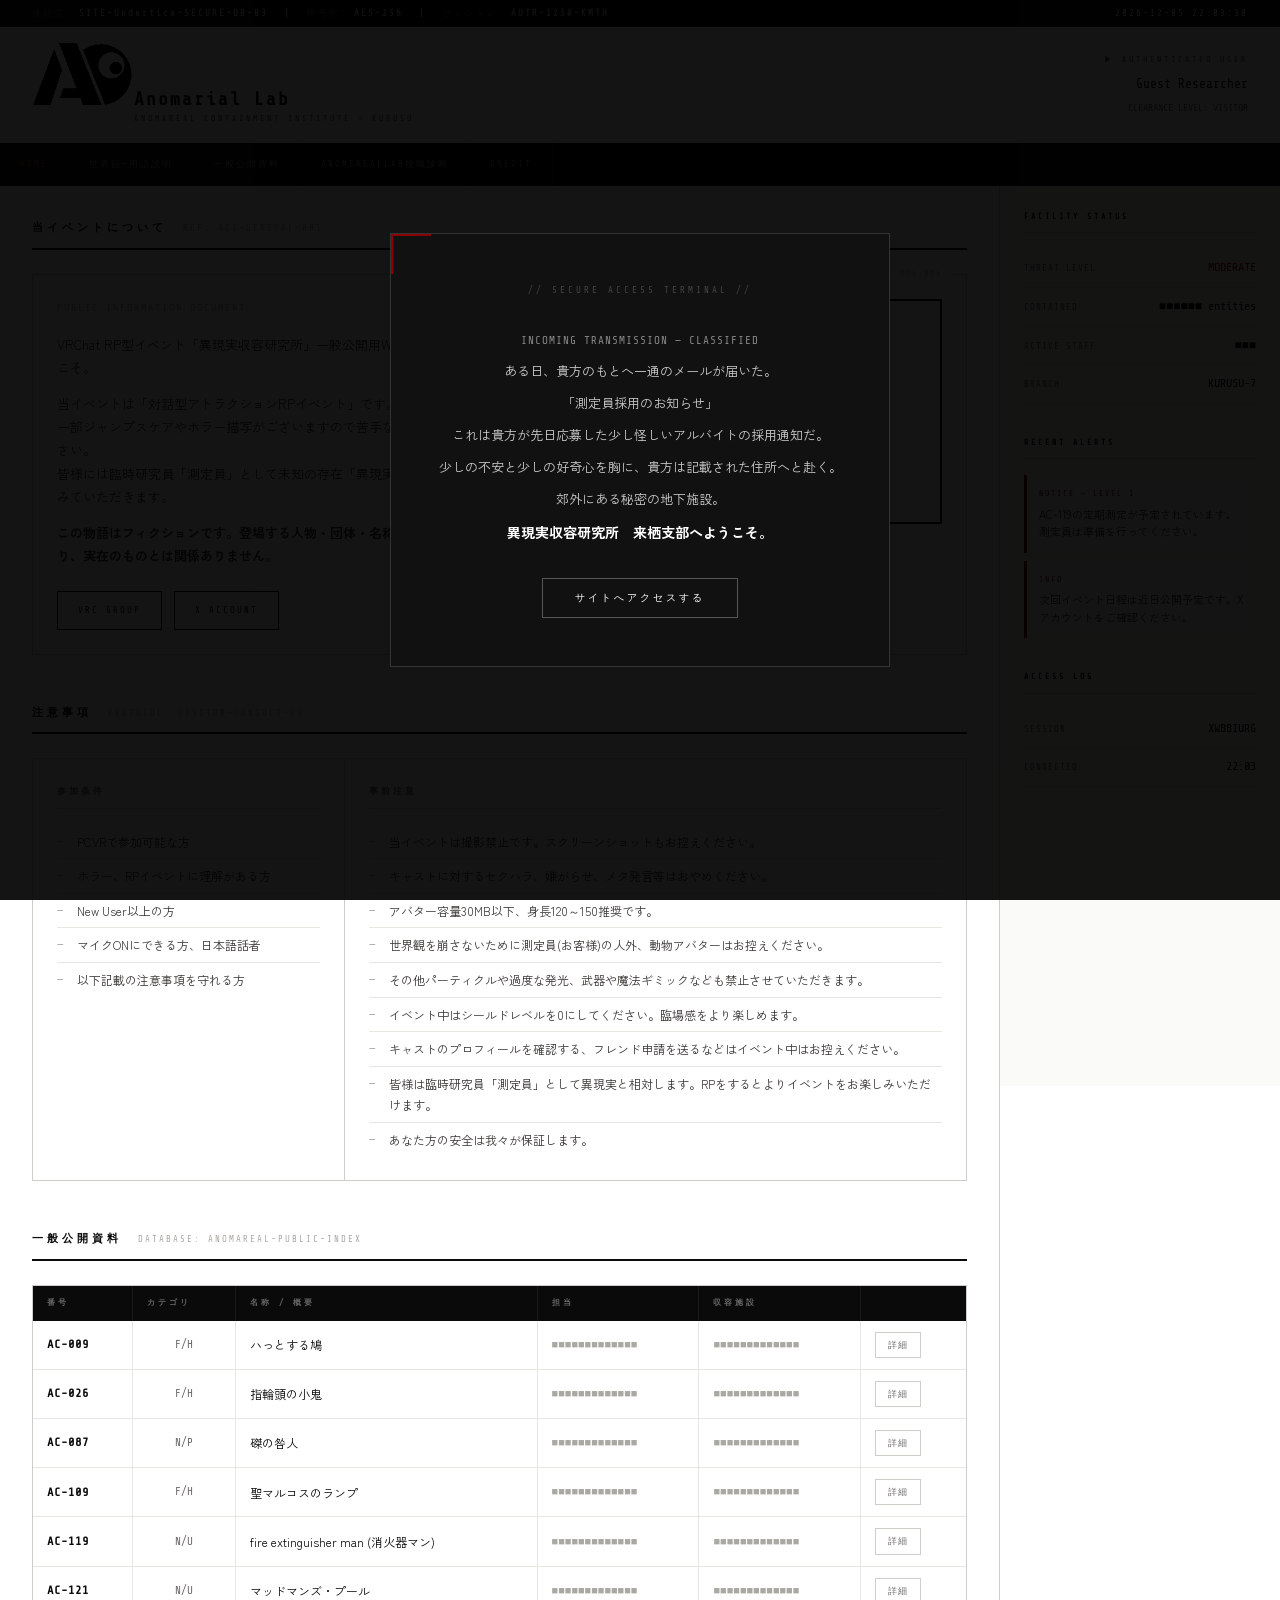
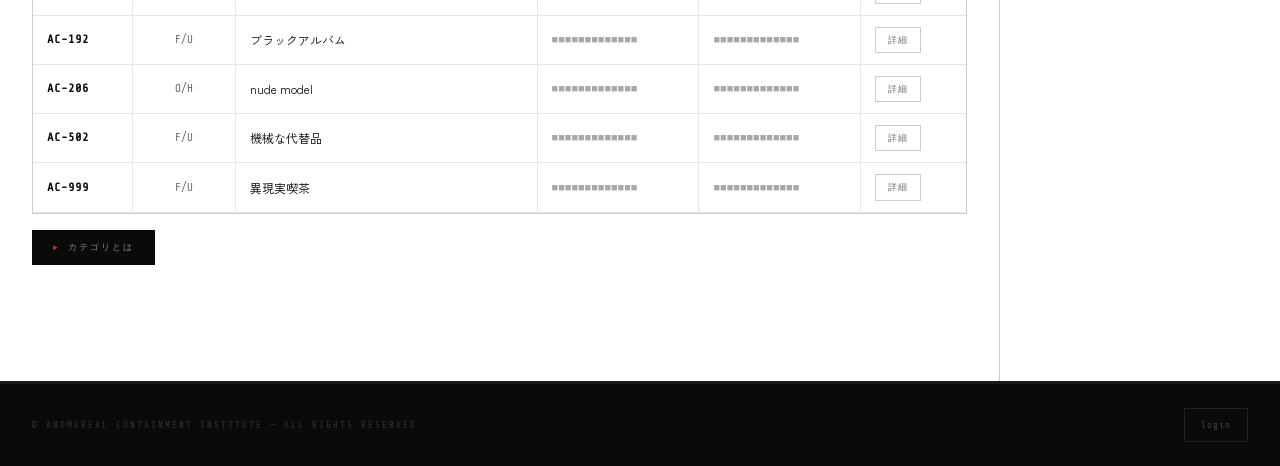
==== commit 57f12493: "Add files via upload" ====
--- a/index.html
+++ b/index.html
@@ -487,3 +487,39 @@
 </script>
 </body>
 </html>
+
+<!--
+
+
+` ..-.._..~~~~~:_:::<(;1+?v11??zZzzIllOtttttOtOvOOttzlzO1+?+zzzw++zzzxA&+zz&ukdZj&zjjsX1+j<+Jz>c<>+<;>><;+<::;;;+<;;<;<;;<<;;>;+?1l=ll==lllll==llltwXW
+.. _...-....~._:~::::><<;+1?zzlvzOttlttlllllllllzzO1OOzzzOwZkXQHHHWBUUHVC71+dzD$z<1YW9HWWHQWkkukzdzz?<<z+<><<+<+>>??;>;><;>>;;;>??=ll====l=ll===lltvXW
+_` _` _...~~~~~~~:_<:;;++z+?l==lllOz=ll======llzttOwwwwwXWHBHVzfw<;o<<Nz_~~:v(<1(_Jj@+dd3+y11DWHHWmmwwdZzz11+z>??>+?>>>>?>>>??>>??=zIlzl==ll=l===ltrwX
+`  . ___.- ..__~~~(<;;;<+??1z=lzlzzzl===lllllztOOOrwwXkW9Cz1zZzZJn<j<<Zb>_~(GH_J$Jj80j#$jK;<djhZ>1OVWHNkgkuG61=1?1z???=??>??>>>?1l=?==ll=========lttwX
+`..`   `...._._~~_:<;>><???=1zzlllllll=1==zllOOwXvvQX9O111<jjdzSJXh?2<JXWx&GWMdWNdhdXMWW6<&uNN5z++1uW0dWWHNHwwzz1z?z====????????1??==OOO=====??===ltrw
+`  `_`. .....~~~_:((;>>+1?=zztttlllll=z=lzztwXwz0XWSOI+z1lIJZVKdxdHMNdWMkWWXMWkMNkNMM@NkmWNMHyuugVHXgHVzqBVHHHkkA0zzv??=====?==????=llz=====???===lttw
+````````....._~~~:~(;;<?+=lttttllllllllztOwuUAOwWSIzOX+Oz+OxqdgNNkMHHMNHNNMMMHMMMMNNNHHHMMMHMHHMHHHkkHkBOuZwXHWWHWSXzz=z==l===???=?===ll??==?????=lltv
+`` . `.``  .~~~~~~~:;>>+zltttOtltlllllzOwwXUOwd9Izzz1XHsyuAWMHNMHHMMNMMMMMHMMM#MHMMMNNNMNHHHMMMMMMMMHAQdHW9wQdBWMWKkOOzz1=z===?========l===?>>>??==ltr
+```````._..-_._~~:(;++=ltttltltOIllzlOwww0wOwX0zwx=zOzWmdMHHHU0OwHMMMM@B9Wf<C(Z4RTMM@MMM#HHUUHHHMHMMMMMNHHMHNK9wdHWXd0ZzZ==?=========llz????>>>????=lr
+```` ```....~~~~:::<>>=tllzOzllltttOrOrwXOzwSvzvlvWAwWWWHH9C<<<dW@MMHHf<!X>~__.(L_?HHHHHHMMRzzZUHHHMMM#MM#NHQgHHmkUUXdUO=zz============?????>>>>???==t
+``````.`. .~_~~::<;>?1zllllvllzlztzOOwXt1Od0zzlzwXkXHMMUC<<<~~+dHHMHHXIJXHugNm&Jb.JHXmHHHHMMZ>+zOXUHM@MM#HMMNNHkQk8WUdSwwOzl======??=???>>>>;;>>?>?==l
+``````   . ~~~~(:;;+1=zlzzztvz=ztOzOwZOl1ZI1zOXXWWHMHUZv<~~._(zWHHWgHWGdWMMMMMMMNXXWW@HmNWMMS<;>=zwXWHM@HMMMMNkkQgHWAwzVOZll=======??>>>?>;>;;>>>???=l
+``` ```....~~~~::;>??1=z1z=1zz1+1l1zOz??1z1zzwWWHHW0CI<<<~.__(zWWWWWWXyUWMMMNMMMMXXXkHWyWWgH0<;;>>zwUWWHMHHMMMMMHHKWAyZOz==ll=l=???>>>>;>;;;;;;>>>>?==
+``````.....~~~::<;<>???1?1z?1?<<<>=<<<<<?+zwWHHHW0I1><:~~..~__+dHHkWHWWWWHHMMMHMHHkWHWySXWHHI<;>>>+zruXWWXXWWHHHkWWkwwZll====l==??>>>;;;;;:;;;;;>>>???
+`````..`..~.~:::;;>>>+???<?1<<;<;?<<:~((jdWWWWUC?I<<:::~~~..._(1WHkkwXWWHHHHMHHqHHHWWWWWWHHU<<<>>+1zOwXU0XXXXyXUUWkZuzwrlzz===??>;;;;;:::::;;;;;;>>>??
+````` . .~~~~~:::;>><<<>+>?<<(_<(<~~_(+zXVTz(1O<_<<(((:_.~~...__1WHHVkWUUWWHMMHWWkWWXXHH@HSv;<<<<<>?z1?11zwVWHUXZVUXwtOOOz====<>;;::::::::::;;:;;;>>??
+``````...~~~~~:;;;<;<>+<><<<<_~~~____+dV0I~--~?`_<+<::~~~...~.._~+XHmHWkXWWHHHHfkyWwHHHHH6<:<:::<<<;;;++zOZVXuXUXOO==1z=Ozzl?>>;;::::~::~~:::;;;;;>>>?
+``........~~~:::;:;;;;>>;;;:_~__~.__(+wUOz+-(((.(<1+<:_:____...~~_~1XWHHWHHHMHHkWWHHgH96<<~~:~<::::+<1+1OwwWyuXZtO=z????>?<<?>;:::~~~~~~~:~:::::;;;>>?
+`.``.....~~~:::::;;;;<<><<<<~_.-___(~(~<<<<<;?+<<<?1zzi+(_______._~_(?zUWHHWHHHHHHH9T1<_~~~__~:((1zwAyZS1twwzUZzz1>?><<<<;;;>;;;:::~~~~~::::~::::;;>>>
+..  ....~~~~~:::;;:;::;;;;:::~___:~__~__.-~~~_._<<<<<<<<<<<<<<-<<~:(__:~<<<(:<::<<<<<::_(<(-<+(u+1vzIzzwWzOOtvz>1<;;<::::::::;;:::~~~~~~~~:~::::::;;>>
+........~~~~~::;::::::(;;;<;:~~__<<_~..--._.-~_(__(<__:>(__~j1<>__><(<_-/<_<<_-((+(-_??7GJ7+1+zzZsz<1z1lvOOlz?<<;<;;;::~~~~:~::::~~:~~~~~~~:~~::::;;>>
+........~~~::::::;::::::<::::~~___(__.~______~(_~_;<<+<<<><+z?1+(+zIZ1J<jzcO+<>++Ozw2<(+z1UCI4><<<z+?1=?=z1+<<<;:<:::::~~~~~~~~~~~:~~~~~~~~~~:~:::;;>>
+.`.`..~~.~~::::~:;::::::(::::_~~_~:___~~_~_~~<~(<:;<><<<<<=z?1<><>OZ1I++1=S0$<<+OzI14<<<<<(1?1<<<;<11v<=<+<<<::::::<::~~~~~~~~~~~~~~~~~~~~~~~~::::;;>>
+..`....~~~:::~::::::~:_~:::<~::~~~~_~_:_~__~_(<(<<<<<?1z+1<<<<1z<1z1z;<<<<jO<;<<<+(+j1(>;<;>+?<<<>><<<<;;:::::::::~::~::~~~~~~~~~~~~~~~~~~~~~~~::::;>>
+.`....~~~:::::~(_:::::~~~~:~~~_~~~~~~~~~__~___~~~(<+<<+(<+<>??=?+<+<<>>+>+<v;:;;(<+1+<<:;;;;;<<;<;;;<(:::~~:~:~~::~::~~~~~~~~.~~~~~~~~~~~~~~~~~::::;;>
+......~~:~:~:::::::~:~::~_:_:~:~~~_~_~_~_.~_~_~~~~~~_<<<+<+<<;;<<<>?<<;(:<<<<<<<<;>+<<<:+;;;;(<:::<~~::~~:~~~::~~~~~~_~~~~~~~~.~..~~~~~~~~~~~:~~:::;;;
+......~~:~:::::::::~~:~~~:~~:~_~~~~~_~~~~_______~~_~<<~__:~<<<<((<~:<;<<::<:::::~::(~~(_:~~:~::~~_<~~~~_~::~~~~~~~_~~~~~~~..~.~~~~~~~~~~~~~~~~:~:::;;>
+....~~~~::::::::~~:::~::~~~~~~~~~~~~~~__~__~__~~~~~~~~~______~~~~~<:~~~~~~::~~~~_~:_~:::~<~<::~_:::~~~~:~~~~~~_~~~~~~~.~...~.~..~~~~~~~~~~~~~~:::::;;>
+...._~~::::::~:::::~::~~~~:__~~~~~~.~~.~~____..__~__~___~~~:~<__~~~~~_~~_~~~_~~~~~:<~~~~~~__~~____~_~___~~~~~~_~~_.~~...~~..~.~...~~~~~~~~~~~::~::;;;;
+
+
+-->
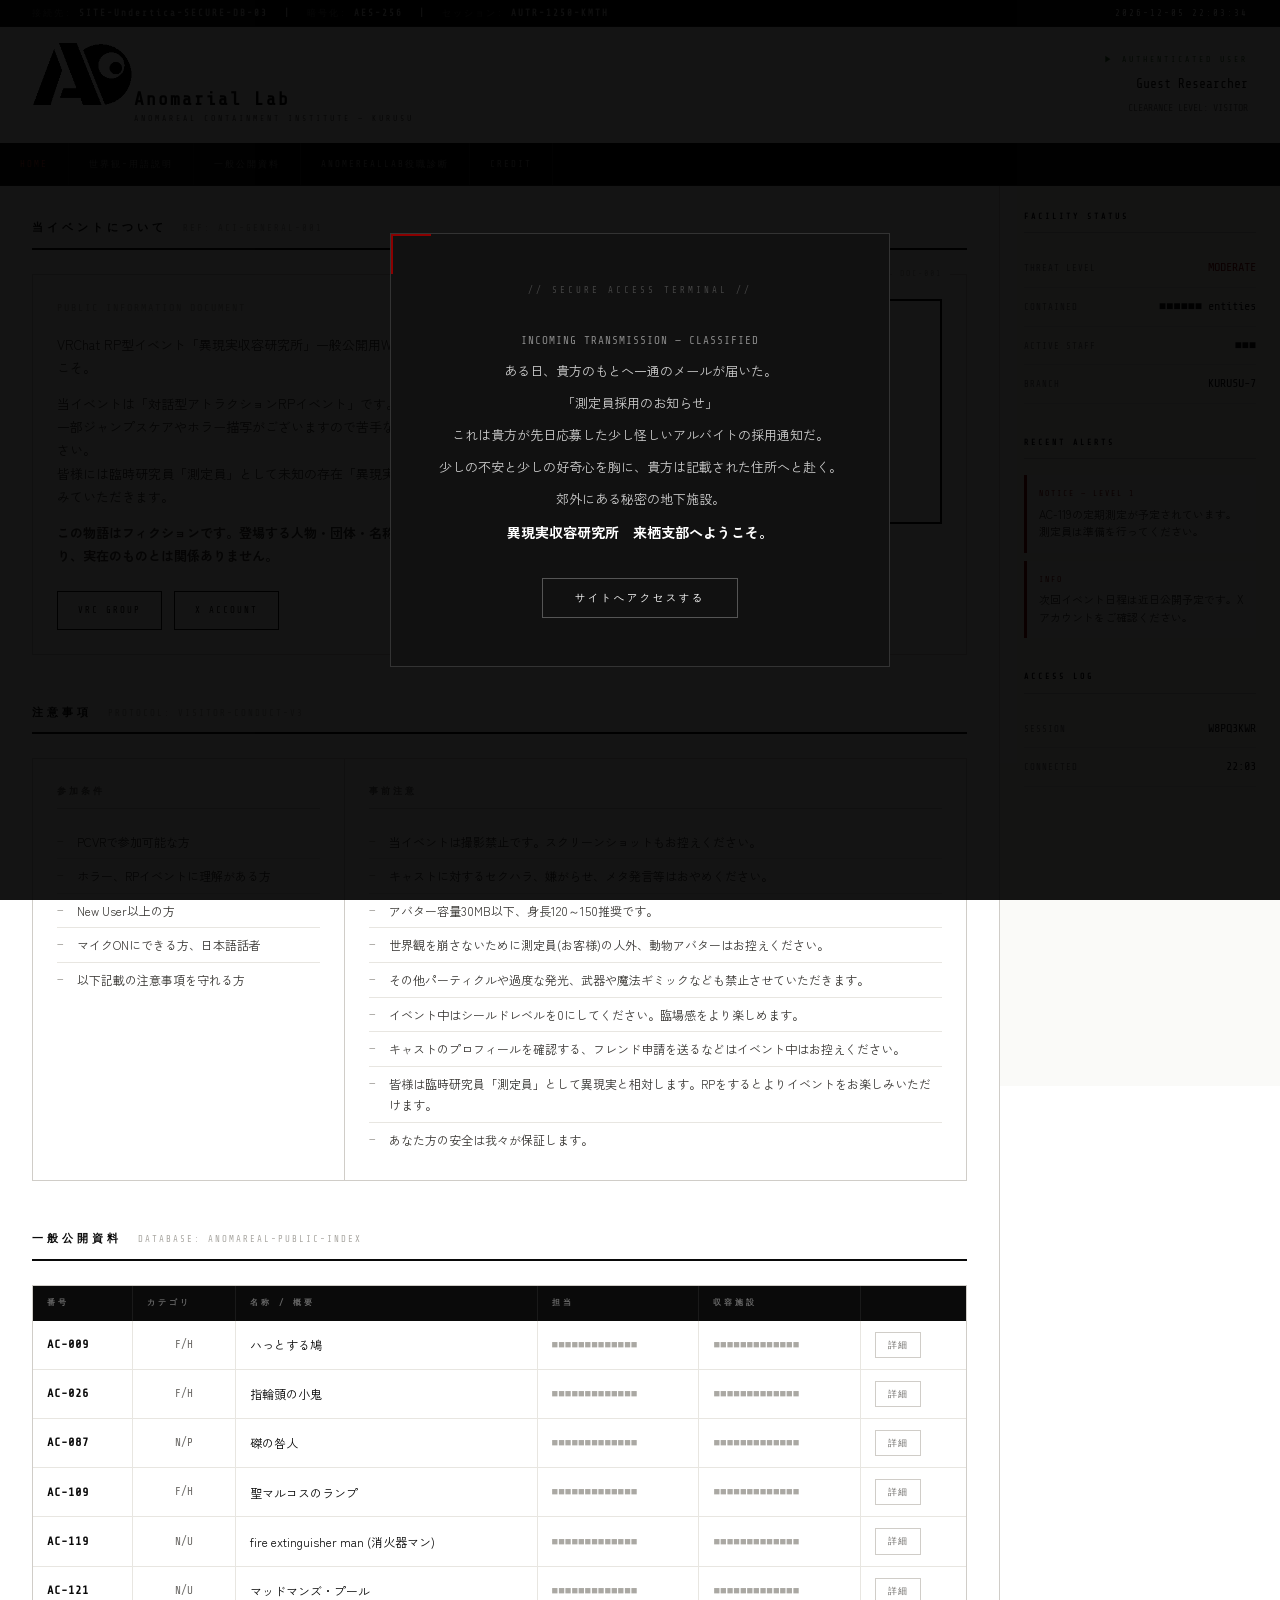
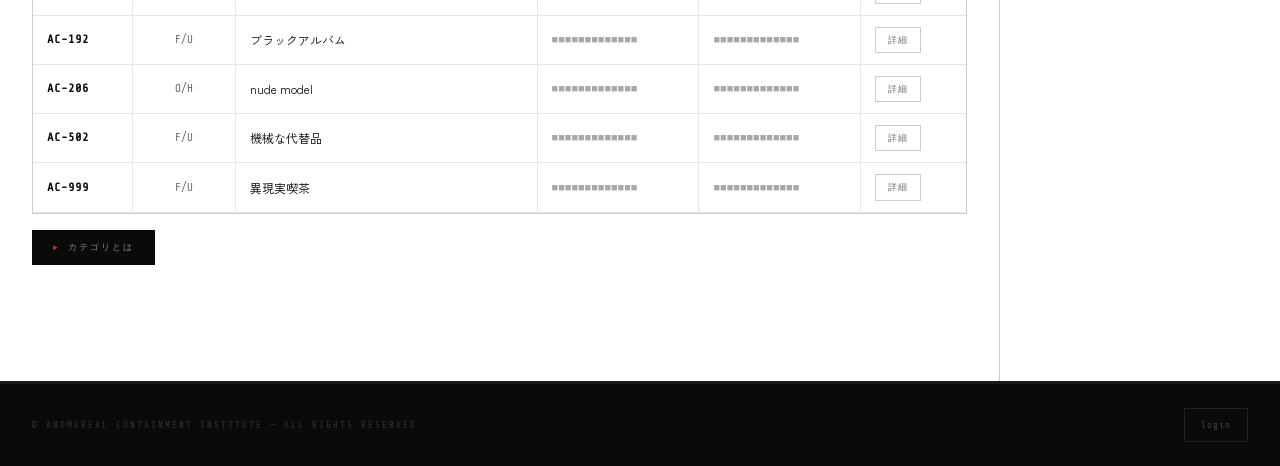
==== commit e33bba29: "Add files via upload" ====
--- a/index.html
+++ b/index.html
@@ -489,7 +489,7 @@
 </html>
 
 <!--
-
+                                                            不正アクセスを検知しました。
 
 ` ..-.._..~~~~~:_:::<(;1+?v11??zZzzIllOtttttOtOvOOttzlzO1+?+zzzw++zzzxA&+zz&ukdZj&zjjsX1+j<+Jz>c<>+<;>><;+<::;;;+<;;<;<;;<<;;>;+?1l=ll==lllll==llltwXW
 .. _...-....~._:~::::><<;+1?zzlvzOttlttlllllllllzzO1OOzzzOwZkXQHHHWBUUHVC71+dzD$z<1YW9HWWHQWkkukzdzz?<<z+<><<+<+>>??;>;><;>>;;;>??=ll====l=ll===lltvXW
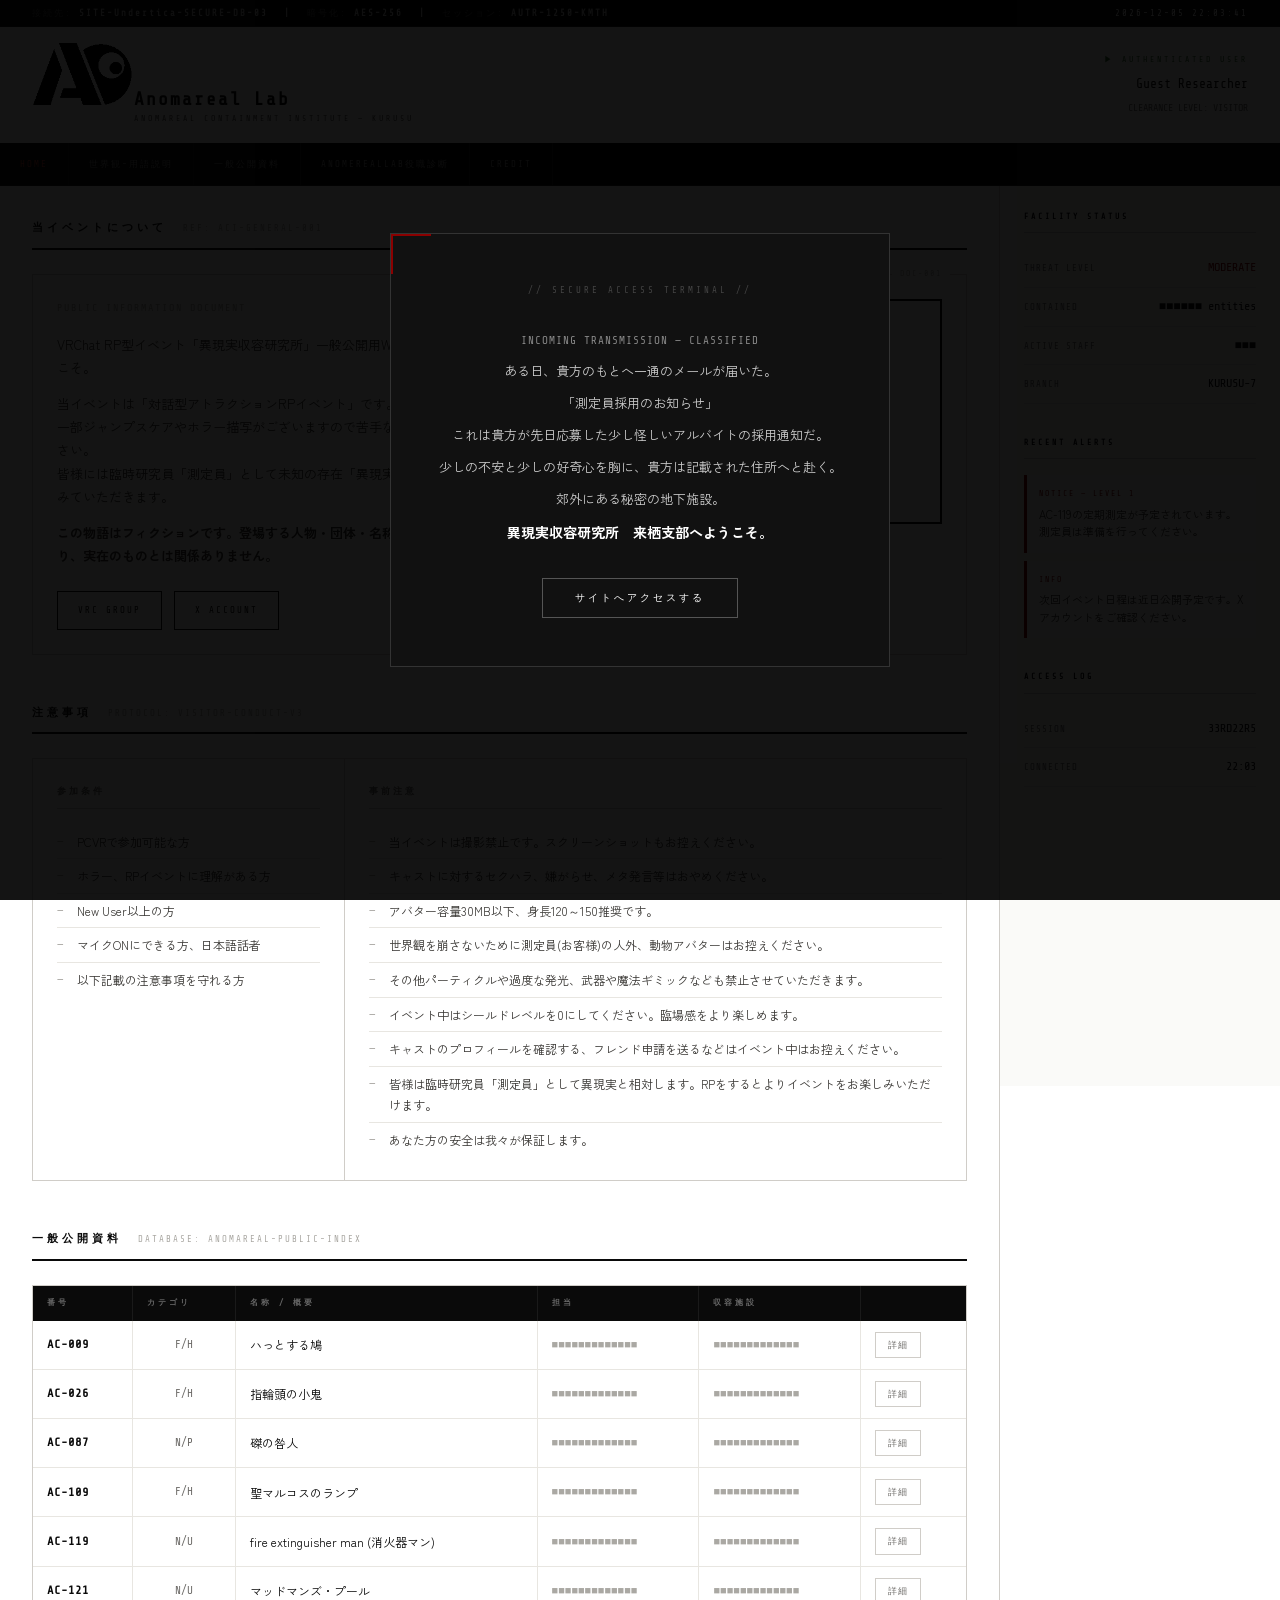
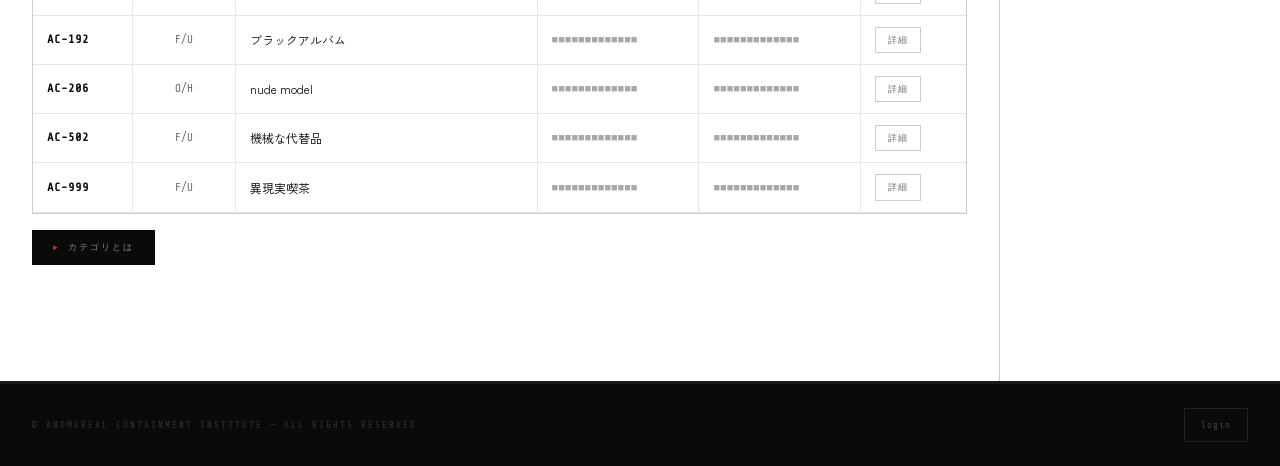
==== commit ede53344: "Add files via upload" ====
--- a/index.html
+++ b/index.html
@@ -9,6 +9,8 @@
     <link rel="preconnect" href="https://fonts.googleapis.com">
     <link rel="preconnect" href="https://fonts.gstatic.com" crossorigin>
     <link href="https://fonts.googleapis.com/css2?family=Share+Tech+Mono&family=Zen+Kaku+Gothic+New:wght@300;400;700&family=Courier+Prime:wght@400;700&display=swap" rel="stylesheet">
+    <link rel="icon" type="image/x-icon" href="img/icon.png" />
+    <link rel="apple-touch-icon" type="image/png" href="img/icon.png" />
     <style>
         /* ===== ACTION BUTTONS ===== */
         .anomarealActions {
@@ -100,7 +102,7 @@
     <a href="index.html" class="site-logo">
         <div class="logo-mark"><img src="img/logo.png" alt="Anomareal Lab"></div>
         <div class="logo-text">
-            <span class="logo-main">Anomarial Lab</span>
+            <span class="logo-main">Anomareal Lab</span>
             <span class="logo-sub">ANOMAREAL CONTAINMENT INSTITUTE — KURUSU</span>
         </div>
     </a>
@@ -129,6 +131,7 @@
             <li><a href="index.html">Home</a></li>
             <li><a href="glossary.html">世界観-用語説明</a></li>
             <li><a href="rolefit.html">一般公開資料</a></li>
+            <li><a href="rolefit.html">AnomerealLab役職診断</a></li>
             <li><a href="credit.html">Credit</a></li>
         </ul>
     </div>
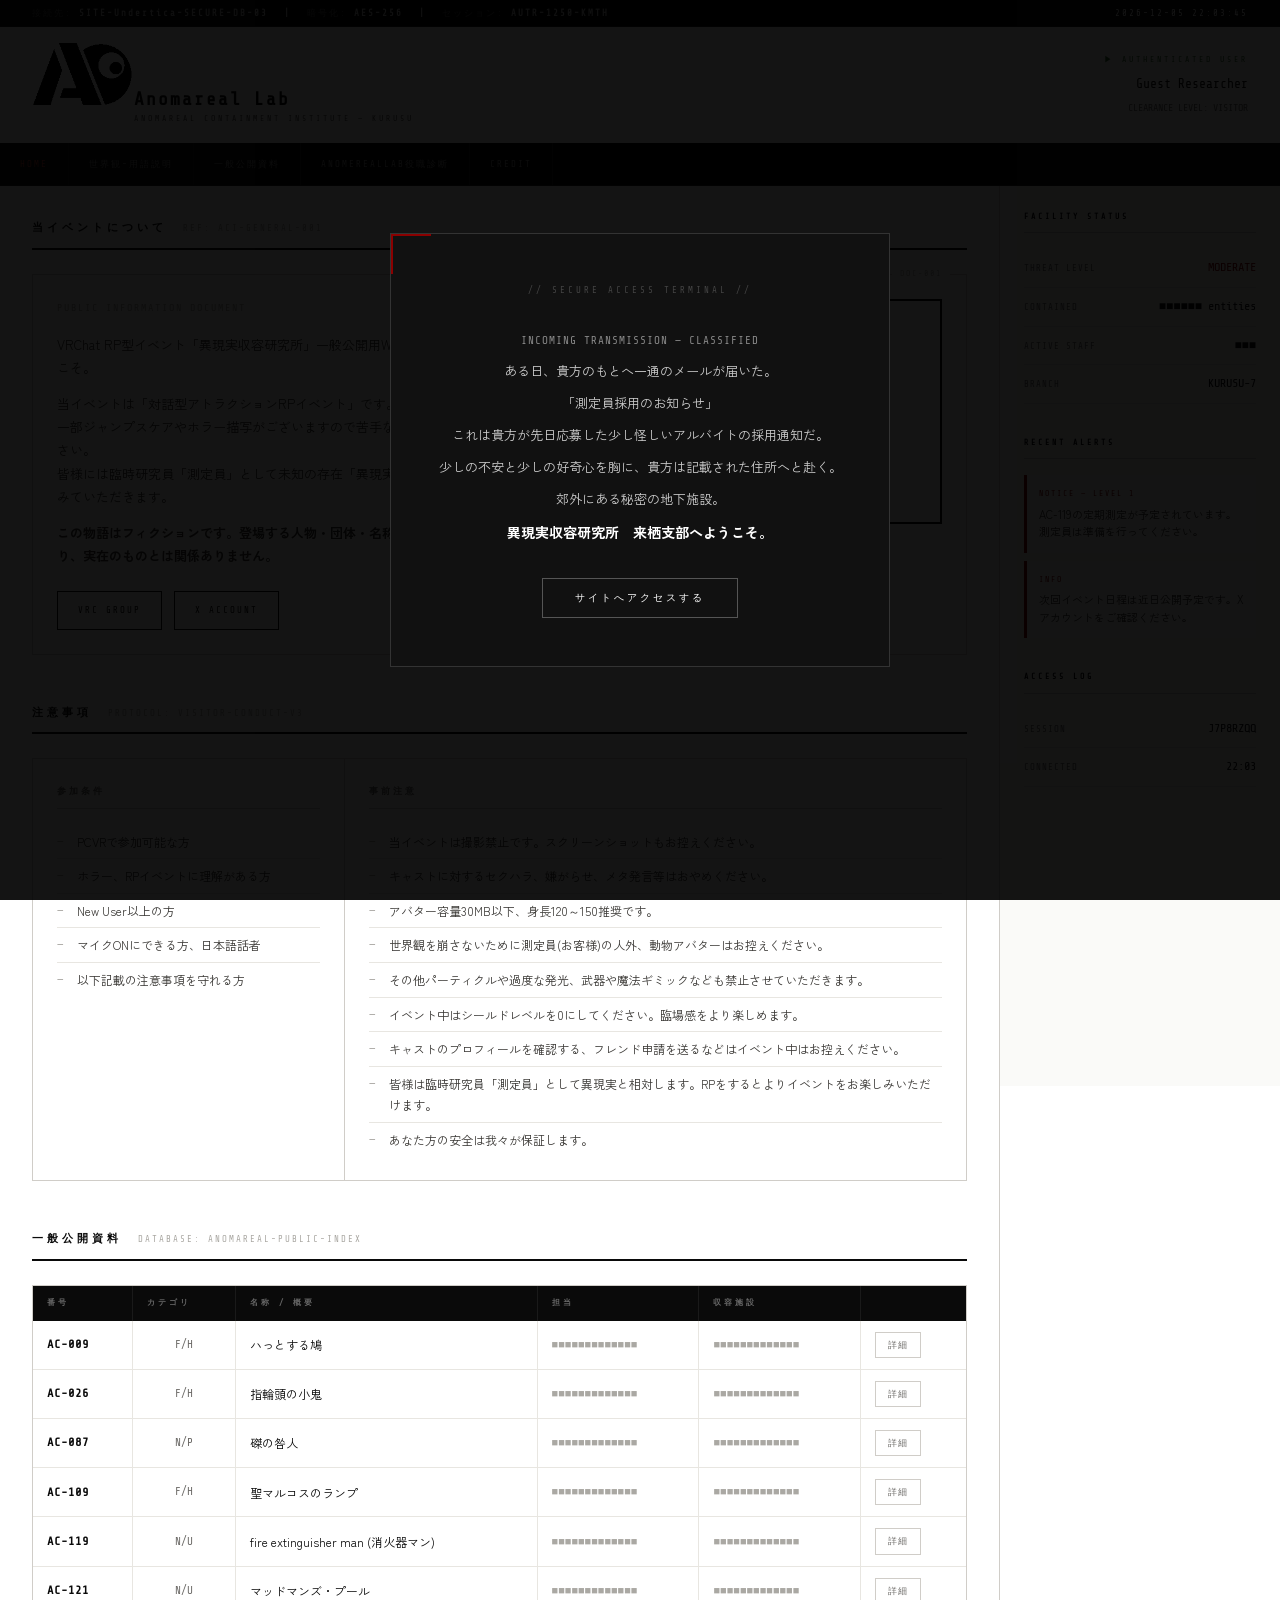
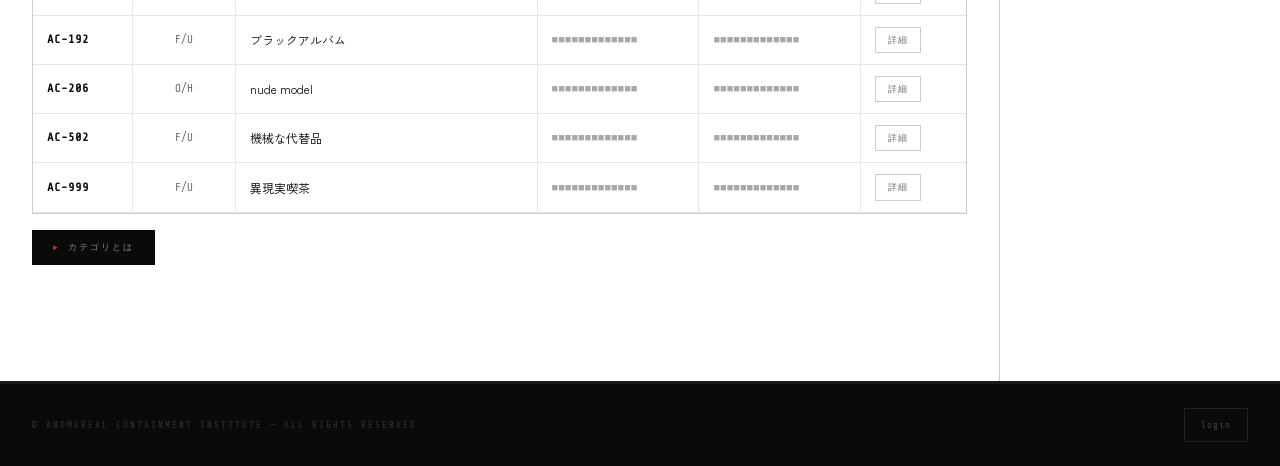
==== commit f5432ad0: "Add files via upload" ====
--- a/index.html
+++ b/index.html
@@ -167,7 +167,7 @@
                 </div>
                 <div class="movie">
                     <iframe width="400" height="225"
-                        src="https://www.youtube.com/embed/udHeMA-ICes"
+                        src="https://www.youtube.com/embed/8SMOLezI03M"
                         title="異現実収容研究所　測定員向け説明動画"
                         frameborder="0"
                         allow="accelerometer; autoplay; clipboard-write; encrypted-media; gyroscope; picture-in-picture"
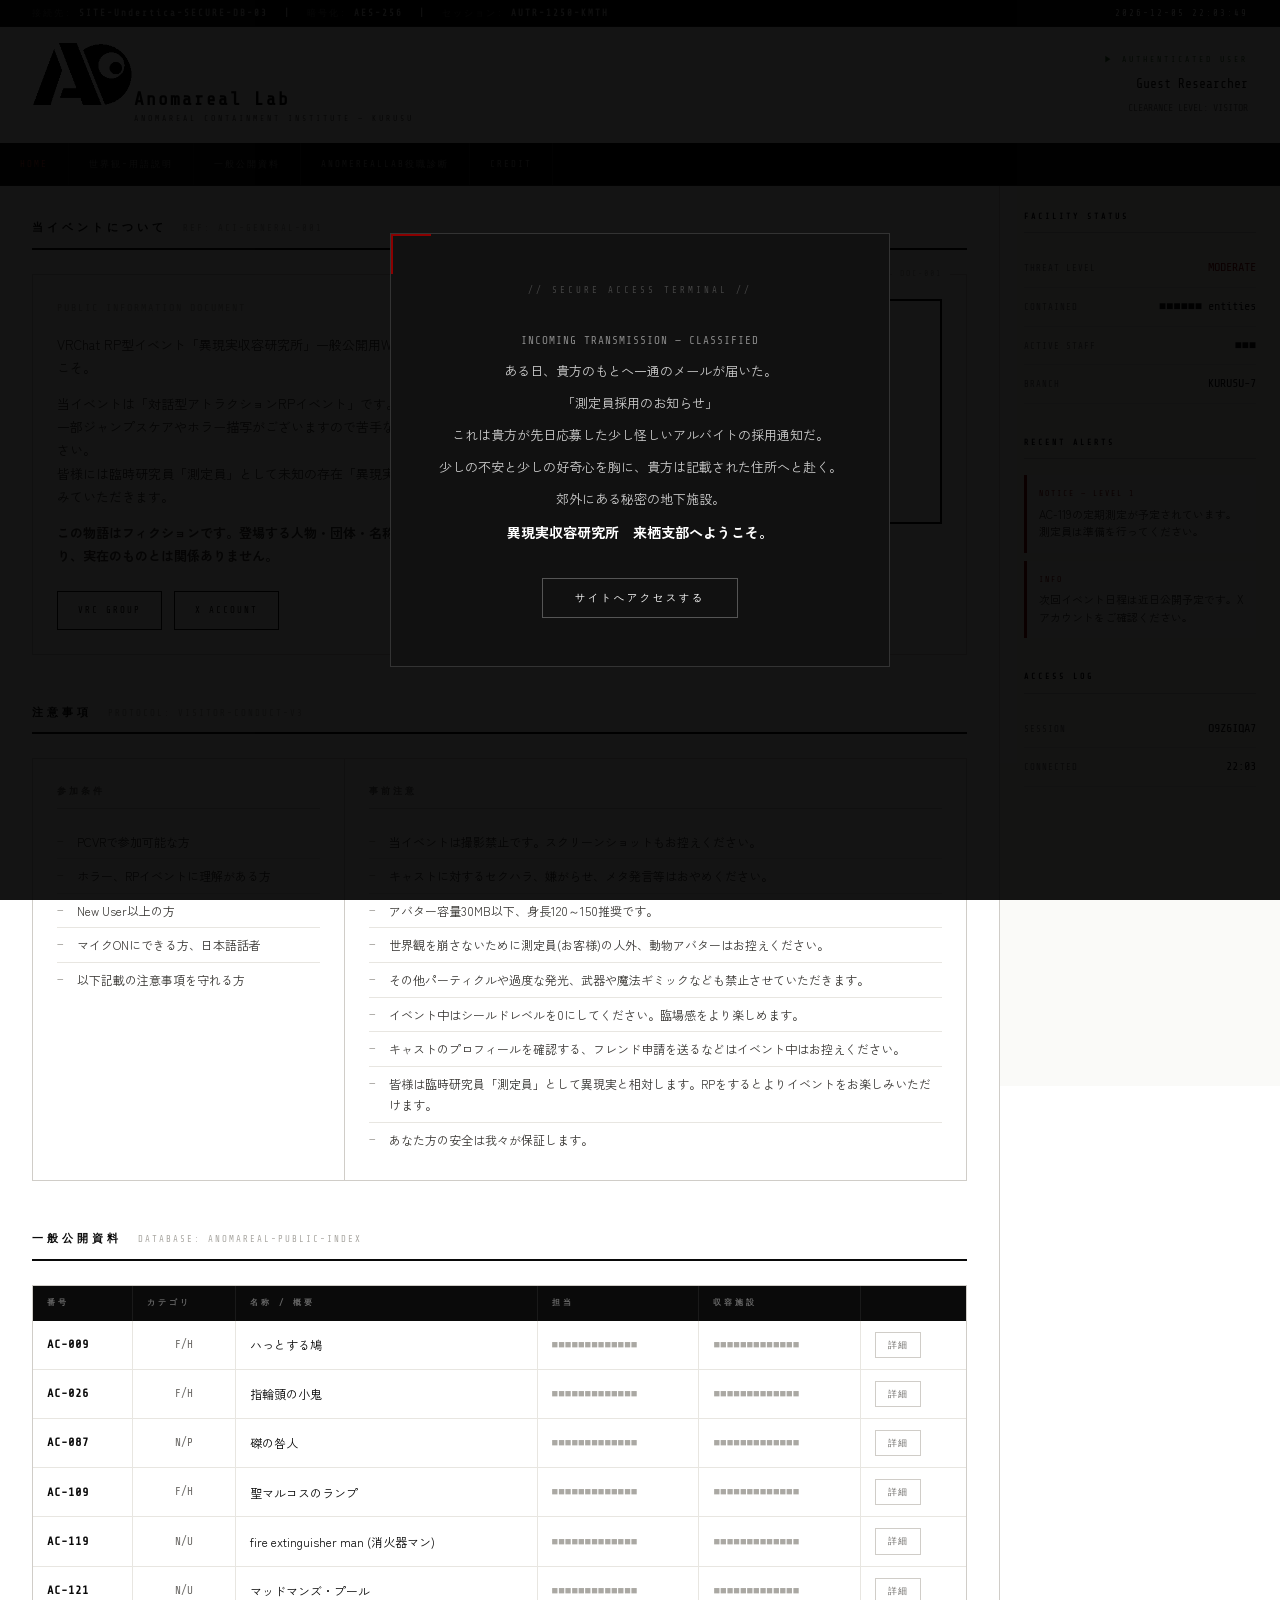
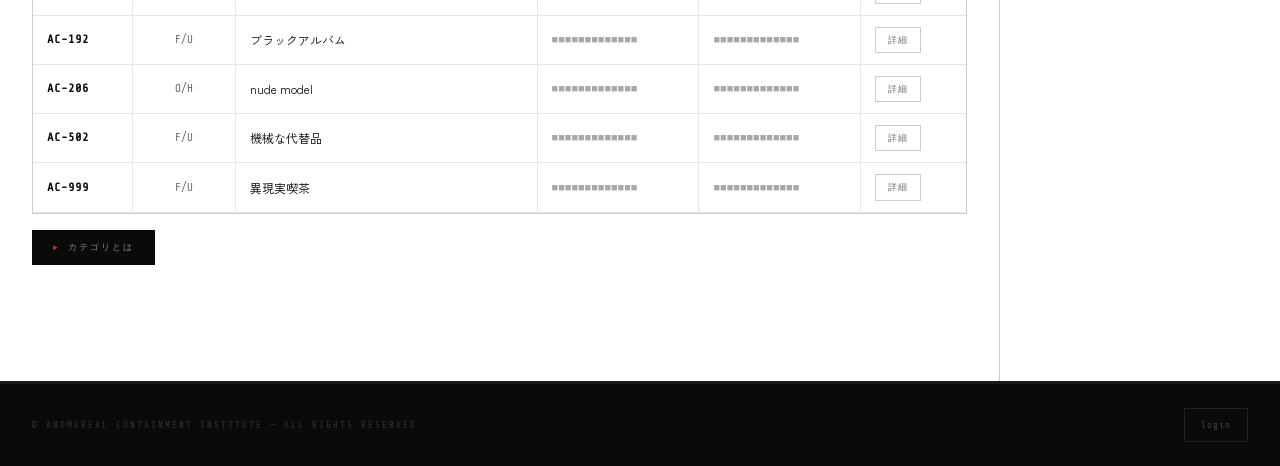
==== commit d5f9b0d8: "Add files via upload" ====
--- a/index.html
+++ b/index.html
@@ -11,6 +11,12 @@
     <link href="https://fonts.googleapis.com/css2?family=Share+Tech+Mono&family=Zen+Kaku+Gothic+New:wght@300;400;700&family=Courier+Prime:wght@400;700&display=swap" rel="stylesheet">
     <link rel="icon" type="image/x-icon" href="img/icon.png" />
     <link rel="apple-touch-icon" type="image/png" href="img/icon.png" />
+
+    <meta name="twitter:card" content="summary_large_image" />
+    <meta name="twitter:site" content="@anomareal_lab">
+    <meta name="twitter:title" content="異現実収容研究所" />
+    <meta name="twitter:description" content="VRChat RP型イベント「異現実収容研究所」一般公開用WEBサイト" />
+    <meta name="twitter:image" content="https://hayashi-t-2000.github.io/anomarial/img/image.png" />
     <style>
         /* ===== ACTION BUTTONS ===== */
         .anomarealActions {
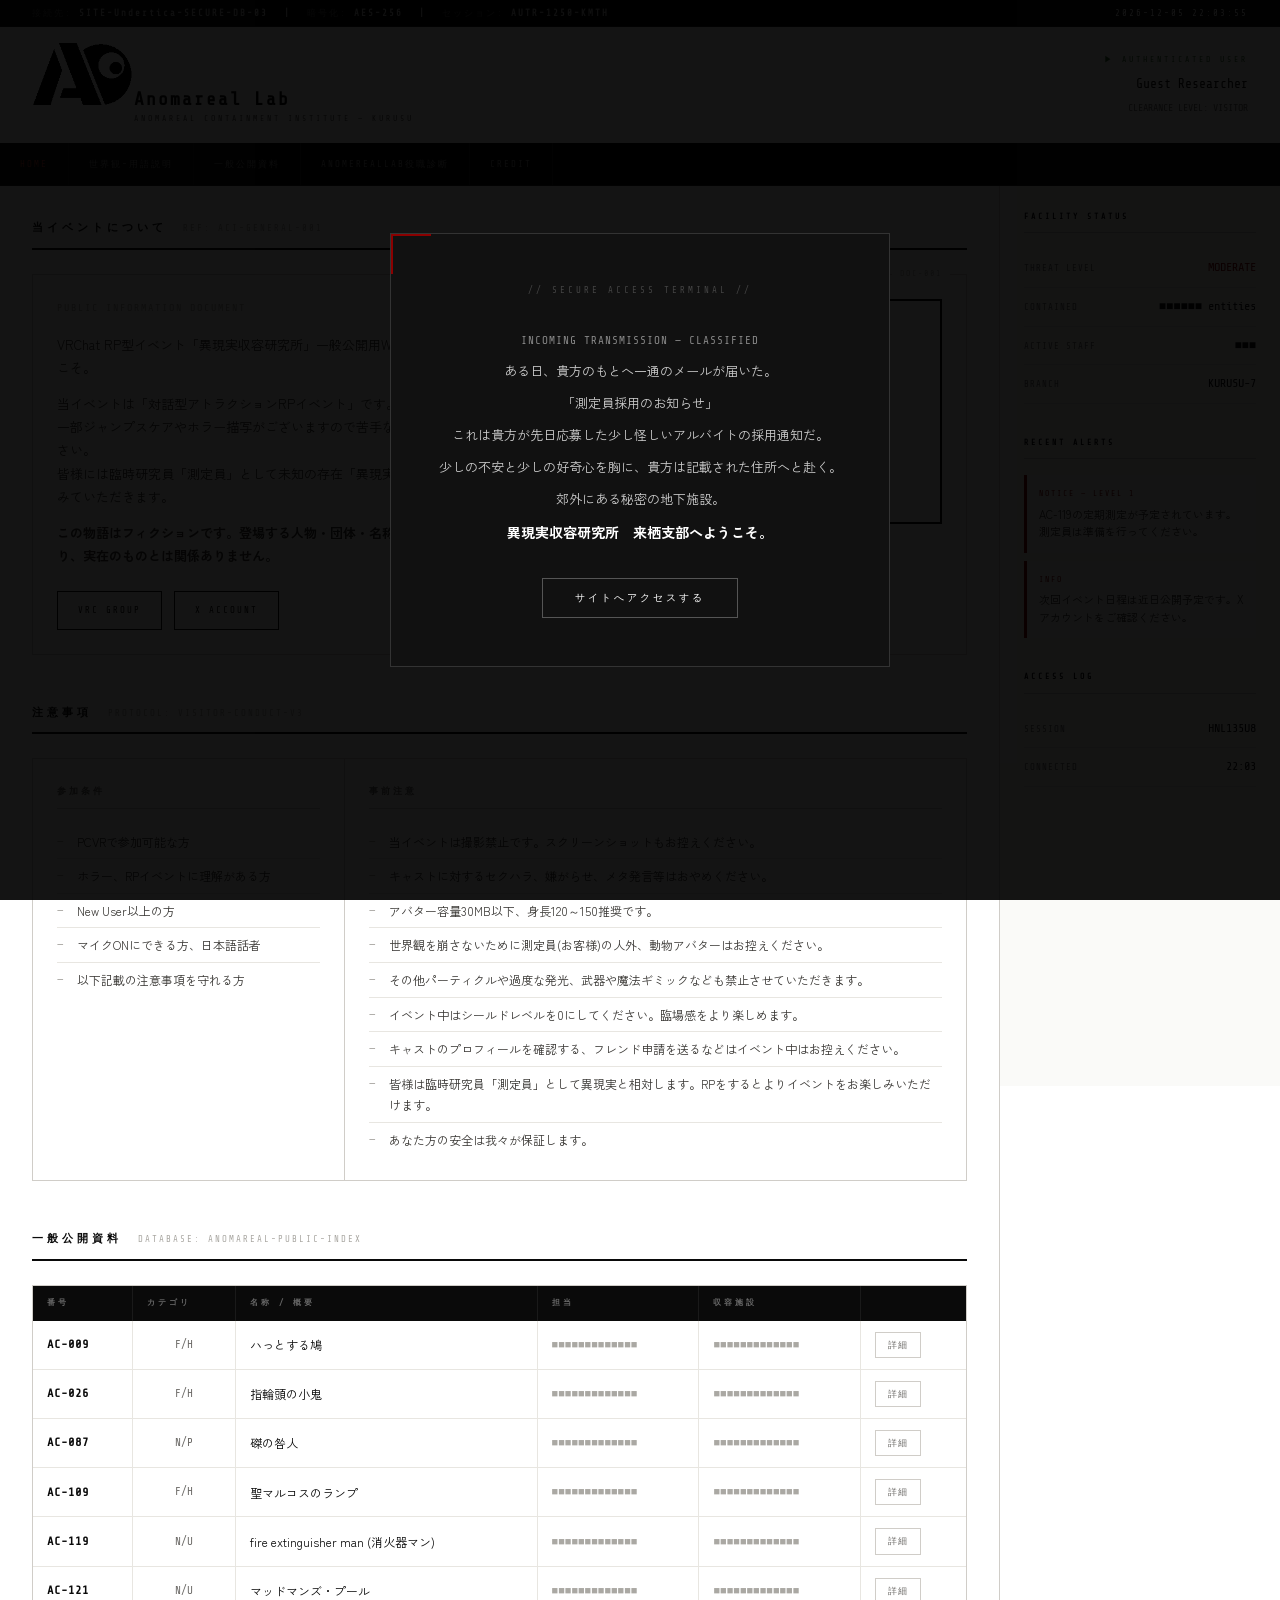
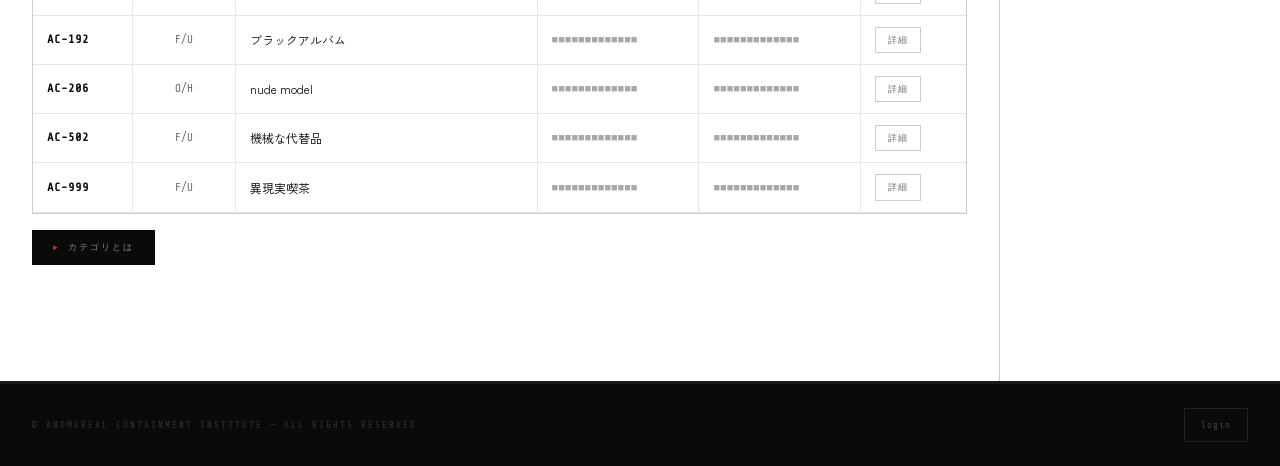
==== commit 9d77216b: "Add files via upload" ====
--- a/index.html
+++ b/index.html
@@ -12,7 +12,7 @@
     <link rel="icon" type="image/x-icon" href="img/icon.png" />
     <link rel="apple-touch-icon" type="image/png" href="img/icon.png" />
 
-    <meta name="twitter:card" content="summary_large_image" />
+    <meta name="twitter:card" content="summary" />
     <meta name="twitter:site" content="@anomareal_lab">
     <meta name="twitter:title" content="異現実収容研究所" />
     <meta name="twitter:description" content="VRChat RP型イベント「異現実収容研究所」一般公開用WEBサイト" />
